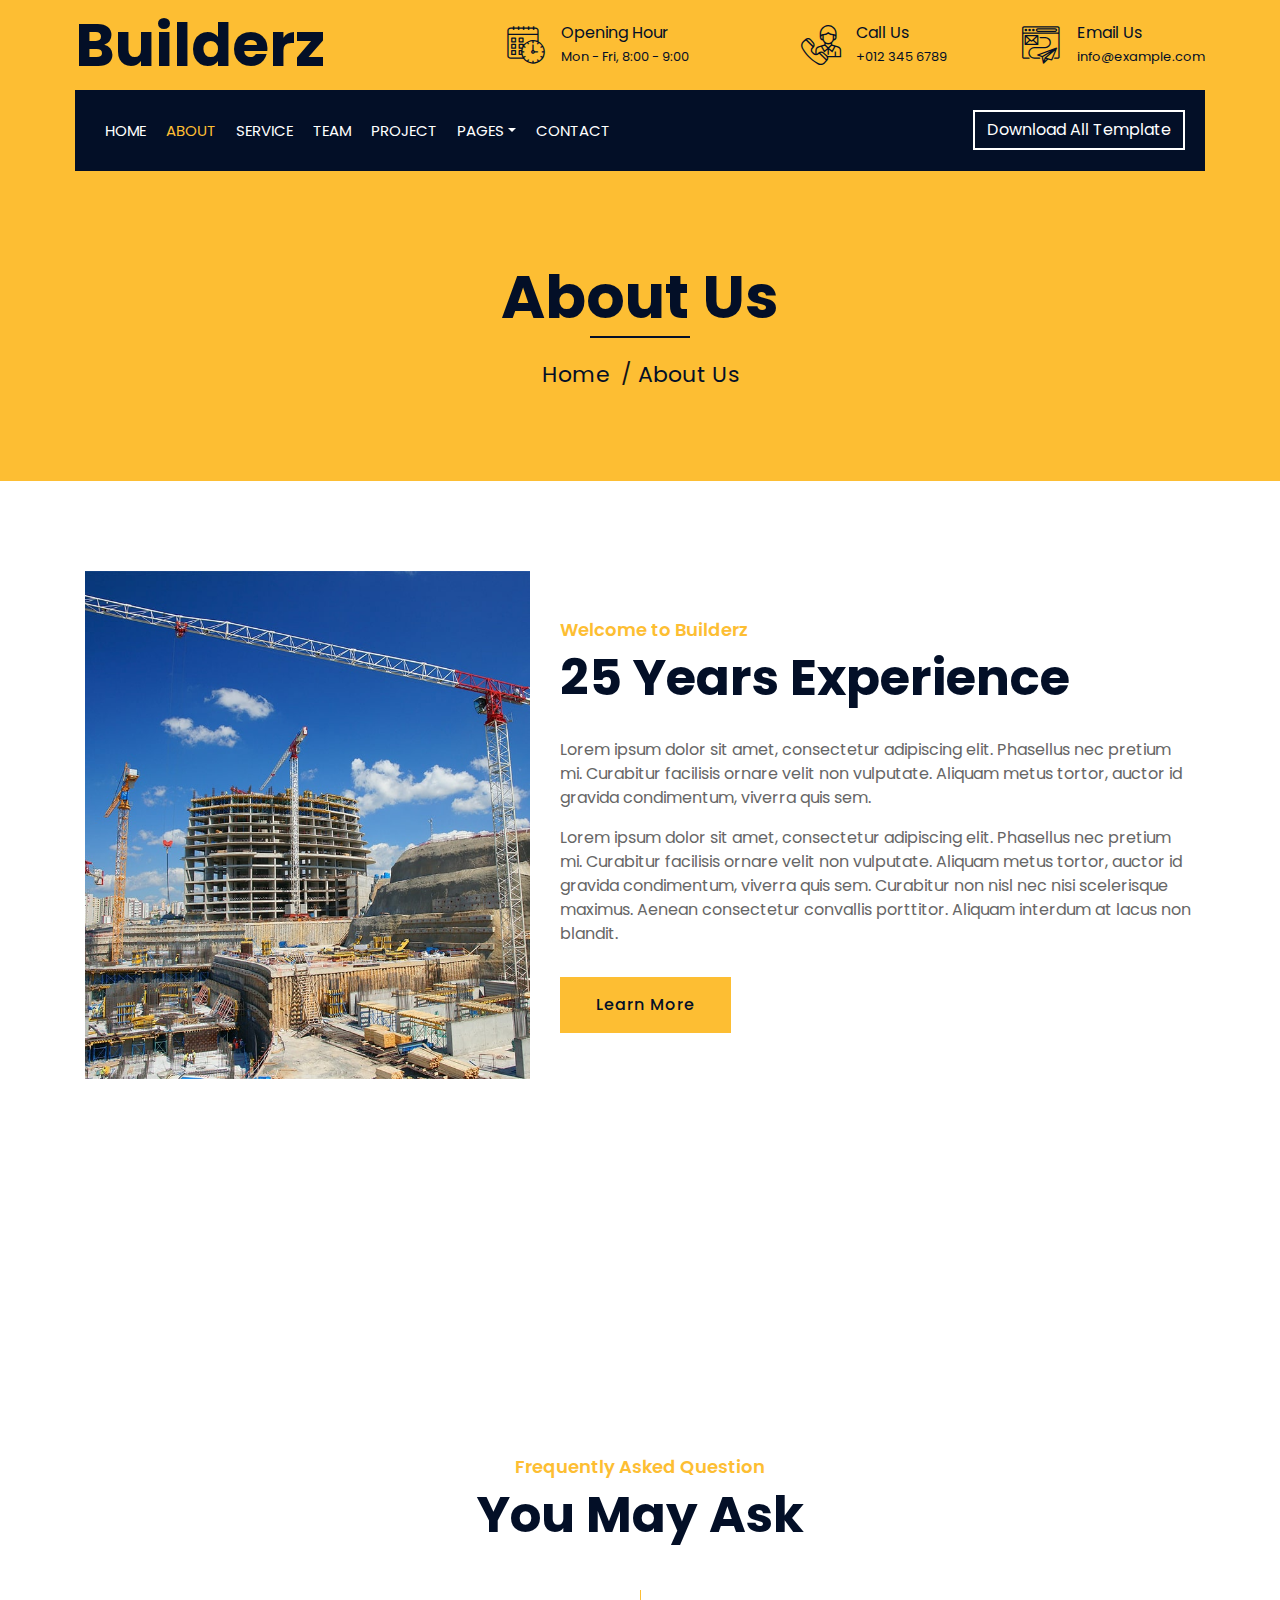
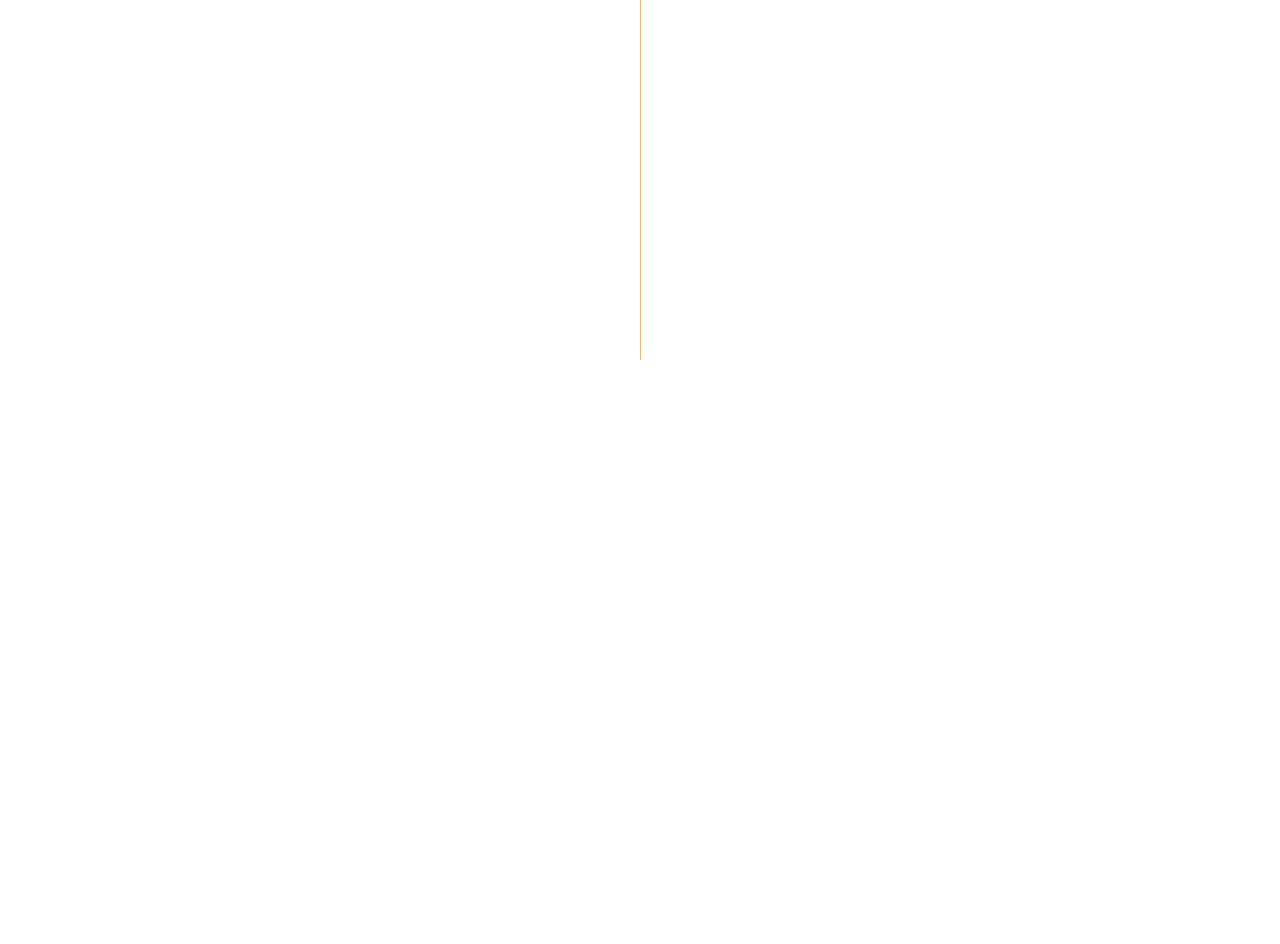
==== about.html @ 93104db8 "first commit" ====
<!DOCTYPE html>
<html lang="en">
    <head>
        <meta charset="utf-8">
        <title>Builderz - Construction Company Website Template</title>
        <meta content="width=device-width, initial-scale=1.0" name="viewport">
        <meta content="Construction Company Website Template" name="keywords">
        <meta content="Construction Company Website Template" name="description">

        <!-- Favicon -->
        <link href="img/favicon.ico" rel="icon">

        <!-- Google Font -->
        <link href="https://fonts.googleapis.com/css2?family=Poppins:wght@100;200;300;400;500;600;700;800;900&display=swap" rel="stylesheet">

        <!-- CSS Libraries -->
        <link href="https://stackpath.bootstrapcdn.com/bootstrap/4.4.1/css/bootstrap.min.css" rel="stylesheet">
        <link href="https://cdnjs.cloudflare.com/ajax/libs/font-awesome/5.10.0/css/all.min.css" rel="stylesheet">
        <link href="lib/flaticon/font/flaticon.css" rel="stylesheet"> 
        <link href="lib/animate/animate.min.css" rel="stylesheet">
        <link href="lib/owlcarousel/assets/owl.carousel.min.css" rel="stylesheet">
        <link href="lib/lightbox/css/lightbox.min.css" rel="stylesheet">
        <link href="lib/slick/slick.css" rel="stylesheet">
        <link href="lib/slick/slick-theme.css" rel="stylesheet">

        <!-- Template Stylesheet -->
        <link href="css/style.css" rel="stylesheet">
    </head>

    <body>
        <div class="wrapper">
            <!-- Top Bar Start -->
            <div class="top-bar">
                <div class="container-fluid">
                    <div class="row align-items-center">
                        <div class="col-lg-4 col-md-12">
                            <div class="logo">
                                <a href="index.html">
                                    <h1>Builderz</h1>
                                    <!-- <img src="img/logo.jpg" alt="Logo"> -->
                                </a>
                            </div>
                        </div>
                        <div class="col-lg-8 col-md-7 d-none d-lg-block">
                            <div class="row">
                                <div class="col-4">
                                    <div class="top-bar-item">
                                        <div class="top-bar-icon">
                                            <i class="flaticon-calendar"></i>
                                        </div>
                                        <div class="top-bar-text">
                                            <h3>Opening Hour</h3>
                                            <p>Mon - Fri, 8:00 - 9:00</p>
                                        </div>
                                    </div>
                                </div>
                                <div class="col-4">
                                    <div class="top-bar-item">
                                        <div class="top-bar-icon">
                                            <i class="flaticon-call"></i>
                                        </div>
                                        <div class="top-bar-text">
                                            <h3>Call Us</h3>
                                            <p>+012 345 6789</p>
                                        </div>
                                    </div>
                                </div>
                                <div class="col-4">
                                    <div class="top-bar-item">
                                        <div class="top-bar-icon">
                                            <i class="flaticon-send-mail"></i>
                                        </div>
                                        <div class="top-bar-text">
                                            <h3>Email Us</h3>
                                            <p>info@example.com</p>
                                        </div>
                                    </div>
                                </div>
                            </div>
                        </div>
                    </div>
                </div>
            </div>
            <!-- Top Bar End -->

            <!-- Nav Bar Start -->
            <div class="nav-bar">
                <div class="container-fluid">
                    <nav class="navbar navbar-expand-lg bg-dark navbar-dark">
                        <a href="#" class="navbar-brand">MENU</a>
                        <button type="button" class="navbar-toggler" data-toggle="collapse" data-target="#navbarCollapse">
                            <span class="navbar-toggler-icon"></span>
                        </button>

                        <div class="collapse navbar-collapse justify-content-between" id="navbarCollapse">
                            <div class="navbar-nav mr-auto">
                                <a href="index.html" class="nav-item nav-link">Home</a>
                                <a href="about.html" class="nav-item nav-link active">About</a>
                                <a href="service.html" class="nav-item nav-link">Service</a>
                                <a href="team.html" class="nav-item nav-link">Team</a>
                                <a href="portfolio.html" class="nav-item nav-link">Project</a>
                                <div class="nav-item dropdown">
                                    <a href="#" class="nav-link dropdown-toggle" data-toggle="dropdown">Pages</a>
                                    <div class="dropdown-menu">
                                        <a href="blog.html" class="dropdown-item">Blog Page</a>
                                        <a href="single.html" class="dropdown-item">Single Page</a>
                                    </div>
                                </div>
                                <a href="contact.html" class="nav-item nav-link">Contact</a>
                            </div>
                            <div class="ml-auto">
                                <a class="btn" href="https://freewebsitecode.com">Download All Template</a>
                            </div>
                        </div>
                    </nav>
                </div>
            </div>
            <!-- Nav Bar End -->
            
            
            <!-- Page Header Start -->
            <div class="page-header">
                <div class="container">
                    <div class="row">
                        <div class="col-12">
                            <h2>About Us</h2>
                        </div>
                        <div class="col-12">
                            <a href="">Home</a>
                            <a href="">About Us</a>
                        </div>
                    </div>
                </div>
            </div>
            <!-- Page Header End -->


            <!-- About Start -->
            <div class="about wow fadeInUp" data-wow-delay="0.1s">
                <div class="container">
                    <div class="row align-items-center">
                        <div class="col-lg-5 col-md-6">
                            <div class="about-img">
                                <img src="img/about.jpg" alt="Image">
                            </div>
                        </div>
                        <div class="col-lg-7 col-md-6">
                            <div class="section-header text-left">
                                <p>Welcome to Builderz</p>
                                <h2>25 Years Experience</h2>
                            </div>
                            <div class="about-text">
                                <p>
                                    Lorem ipsum dolor sit amet, consectetur adipiscing elit. Phasellus nec pretium mi. Curabitur facilisis ornare velit non vulputate. Aliquam metus tortor, auctor id gravida condimentum, viverra quis sem.
                                </p>
                                <p>
                                    Lorem ipsum dolor sit amet, consectetur adipiscing elit. Phasellus nec pretium mi. Curabitur facilisis ornare velit non vulputate. Aliquam metus tortor, auctor id gravida condimentum, viverra quis sem. Curabitur non nisl nec nisi scelerisque maximus. Aenean consectetur convallis porttitor. Aliquam interdum at lacus non blandit.
                                </p>
                                <a class="btn" href="">Learn More</a>
                            </div>
                        </div>
                    </div>
                </div>
            </div>
            <!-- About End -->
            
            
            <!-- Fact Start -->
            <div class="fact">
                <div class="container-fluid">
                    <div class="row counters">
                        <div class="col-md-6 fact-left wow slideInLeft">
                            <div class="row">
                                <div class="col-6">
                                    <div class="fact-icon">
                                        <i class="flaticon-worker"></i>
                                    </div>
                                    <div class="fact-text">
                                        <h2 data-toggle="counter-up">109</h2>
                                        <p>Expert Workers</p>
                                    </div>
                                </div>
                                <div class="col-6">
                                    <div class="fact-icon">
                                        <i class="flaticon-building"></i>
                                    </div>
                                    <div class="fact-text">
                                        <h2 data-toggle="counter-up">485</h2>
                                        <p>Happy Clients</p>
                                    </div>
                                </div>
                            </div>
                        </div>
                        <div class="col-md-6 fact-right wow slideInRight">
                            <div class="row">
                                <div class="col-6">
                                    <div class="fact-icon">
                                        <i class="flaticon-address"></i>
                                    </div>
                                    <div class="fact-text">
                                        <h2 data-toggle="counter-up">789</h2>
                                        <p>Completed Projects</p>
                                    </div>
                                </div>
                                <div class="col-6">
                                    <div class="fact-icon">
                                        <i class="flaticon-crane"></i>
                                    </div>
                                    <div class="fact-text">
                                        <h2 data-toggle="counter-up">890</h2>
                                        <p>Running Projects</p>
                                    </div>
                                </div>
                            </div>
                        </div>
                    </div>
                </div>
            </div>
            <!-- Fact End -->
            
            
            <!-- FAQs Start -->
            <div class="faqs">
                <div class="container">
                    <div class="section-header text-center">
                        <p>Frequently Asked Question</p>
                        <h2>You May Ask</h2>
                    </div>
                    <div class="row">
                        <div class="col-md-6">
                            <div id="accordion-1">
                                <div class="card wow fadeInLeft" data-wow-delay="0.1s">
                                    <div class="card-header">
                                        <a class="card-link collapsed" data-toggle="collapse" href="#collapseOne">
                                            Lorem ipsum dolor sit amet?
                                        </a>
                                    </div>
                                    <div id="collapseOne" class="collapse" data-parent="#accordion-1">
                                        <div class="card-body">
                                            Lorem ipsum dolor sit amet, consectetur adipiscing elit. Phasellus nec pretium mi. Curabitur facilisis ornare velit non.
                                        </div>
                                    </div>
                                </div>
                                <div class="card wow fadeInLeft" data-wow-delay="0.2s">
                                    <div class="card-header">
                                        <a class="card-link collapsed" data-toggle="collapse" href="#collapseTwo">
                                            Lorem ipsum dolor sit amet?
                                        </a>
                                    </div>
                                    <div id="collapseTwo" class="collapse" data-parent="#accordion-1">
                                        <div class="card-body">
                                            Lorem ipsum dolor sit amet, consectetur adipiscing elit. Phasellus nec pretium mi. Curabitur facilisis ornare velit non.
                                        </div>
                                    </div>
                                </div>
                                <div class="card wow fadeInLeft" data-wow-delay="0.3s">
                                    <div class="card-header">
                                        <a class="card-link collapsed" data-toggle="collapse" href="#collapseThree">
                                            Lorem ipsum dolor sit amet?
                                        </a>
                                    </div>
                                    <div id="collapseThree" class="collapse" data-parent="#accordion-1">
                                        <div class="card-body">
                                            Lorem ipsum dolor sit amet, consectetur adipiscing elit. Phasellus nec pretium mi. Curabitur facilisis ornare velit non.
                                        </div>
                                    </div>
                                </div>
                                <div class="card wow fadeInLeft" data-wow-delay="0.4s">
                                    <div class="card-header">
                                        <a class="card-link collapsed" data-toggle="collapse" href="#collapseFour">
                                            Lorem ipsum dolor sit amet?
                                        </a>
                                    </div>
                                    <div id="collapseFour" class="collapse" data-parent="#accordion-1">
                                        <div class="card-body">
                                            Lorem ipsum dolor sit amet, consectetur adipiscing elit. Phasellus nec pretium mi. Curabitur facilisis ornare velit non.
                                        </div>
                                    </div>
                                </div>
                                <div class="card wow fadeInLeft" data-wow-delay="0.5s">
                                    <div class="card-header">
                                        <a class="card-link collapsed" data-toggle="collapse" href="#collapseFive">
                                            Lorem ipsum dolor sit amet?
                                        </a>
                                    </div>
                                    <div id="collapseFive" class="collapse" data-parent="#accordion-1">
                                        <div class="card-body">
                                            Lorem ipsum dolor sit amet, consectetur adipiscing elit. Phasellus nec pretium mi. Curabitur facilisis ornare velit non.
                                        </div>
                                    </div>
                                </div>
                            </div>
                        </div>
                        <div class="col-md-6">
                            <div id="accordion-2">
                                <div class="card wow fadeInRight" data-wow-delay="0.1s">
                                    <div class="card-header">
                                        <a class="card-link collapsed" data-toggle="collapse" href="#collapseSix">
                                            Lorem ipsum dolor sit amet?
                                        </a>
                                    </div>
                                    <div id="collapseSix" class="collapse" data-parent="#accordion-2">
                                        <div class="card-body">
                                            Lorem ipsum dolor sit amet, consectetur adipiscing elit. Phasellus nec pretium mi. Curabitur facilisis ornare velit non.
                                        </div>
                                    </div>
                                </div>
                                <div class="card wow fadeInRight" data-wow-delay="0.2s">
                                    <div class="card-header">
                                        <a class="card-link collapsed" data-toggle="collapse" href="#collapseSeven">
                                            Lorem ipsum dolor sit amet?
                                        </a>
                                    </div>
                                    <div id="collapseSeven" class="collapse" data-parent="#accordion-2">
                                        <div class="card-body">
                                            Lorem ipsum dolor sit amet, consectetur adipiscing elit. Phasellus nec pretium mi. Curabitur facilisis ornare velit non.
                                        </div>
                                    </div>
                                </div>
                                <div class="card wow fadeInRight" data-wow-delay="0.3s">
                                    <div class="card-header">
                                        <a class="card-link collapsed" data-toggle="collapse" href="#collapseEight">
                                            Lorem ipsum dolor sit amet?
                                        </a>
                                    </div>
                                    <div id="collapseEight" class="collapse" data-parent="#accordion-2">
                                        <div class="card-body">
                                            Lorem ipsum dolor sit amet, consectetur adipiscing elit. Phasellus nec pretium mi. Curabitur facilisis ornare velit non.
                                        </div>
                                    </div>
                                </div>
                                <div class="card wow fadeInRight" data-wow-delay="0.4s">
                                    <div class="card-header">
                                        <a class="card-link collapsed" data-toggle="collapse" href="#collapseNine">
                                            Lorem ipsum dolor sit amet?
                                        </a>
                                    </div>
                                    <div id="collapseNine" class="collapse" data-parent="#accordion-2">
                                        <div class="card-body">
                                            Lorem ipsum dolor sit amet, consectetur adipiscing elit. Phasellus nec pretium mi. Curabitur facilisis ornare velit non.
                                        </div>
                                    </div>
                                </div>
                                <div class="card wow fadeInRight" data-wow-delay="0.5s">
                                    <div class="card-header">
                                        <a class="card-link collapsed" data-toggle="collapse" href="#collapseTen">
                                            Lorem ipsum dolor sit amet?
                                        </a>
                                    </div>
                                    <div id="collapseTen" class="collapse" data-parent="#accordion-2">
                                        <div class="card-body">
                                            Lorem ipsum dolor sit amet, consectetur adipiscing elit. Phasellus nec pretium mi. Curabitur facilisis ornare velit non.
                                        </div>
                                    </div>
                                </div>
                            </div>
                        </div>
                    </div>
                </div>
            </div>
            <!-- FAQs End -->


            <!-- Footer Start -->
            <div class="footer wow fadeIn" data-wow-delay="0.3s">
                <div class="container">
                    <div class="row">
                        <div class="col-md-6 col-lg-3">
                            <div class="footer-contact">
                                <h2>Office Contact</h2>
                                <p><i class="fa fa-map-marker-alt"></i>Your Location, City, Country</p>
                                <p><i class="fa fa-phone-alt"></i>+012 345 67890</p>
                                <p><i class="fa fa-envelope"></i>info@example.com</p>
                                <div class="footer-social">
                                    <a href="https://freewebsitecode.com/"><i class="fab fa-twitter"></i></a>
                                    <a href="https://facebook.com/freewebsitecode"><i class="fab fa-facebook-f"></i></a>
                                    <a href="https://freewebsitecode.com/"><i class="fab fa-linkedin-in"></i></a>
                                    <a href="https://freewebsitecode.com/"><i class="fab fa-instagram"></i></a>
                                    <a href="https://www.youtube.com/channel/UC9HlQRmKgG3jeVD_fBxj1Pw/videos"><i class="fab fa-youtube"></i></a>
                                </div>
                            </div>
                        </div>
                        <div class="col-md-6 col-lg-3">
                            <div class="footer-link">
                                <h2>Services Areas</h2>
                                <a href="">Building Construction</a>
                                <a href="">House Renovation</a>
                                <a href="">Architecture Design</a>
                                <a href="">Interior Design</a>
                                <a href="">Painting</a>
                            </div>
                        </div>
                        <div class="col-md-6 col-lg-3">
                            <div class="footer-link">
                                <h2>Useful Pages</h2>
                                <a href="">About Us</a>
                                <a href="">Contact Us</a>
                                <a href="">Our Team</a>
                                <a href="">Projects</a>
                                <a href="">Testimonial</a>
                            </div>
                        </div>
                        <div class="col-md-6 col-lg-3">
                            <div class="newsletter">
                                <h2>Newsletter</h2>
                                <p>
                                    Lorem ipsum dolor sit amet elit. Phasellus nec pretium mi. Curabitur facilisis ornare velit non vulpu
                                </p>
                                <div class="form">
                                    <input class="form-control" placeholder="Email here">
                                    <button class="btn">Submit</button>
                                </div>
                            </div>
                        </div>
                    </div>
                </div>
                <div class="container footer-menu">
                    <div class="f-menu">
                        <a href="">Terms of use</a>
                        <a href="">Privacy policy</a>
                        <a href="">Cookies</a>
                        <a href="">Help</a>
                        <a href="">FQAs</a>
                    </div>
                </div>
                <div class="container copyright">
                    <div class="row">
                        <div class="col-md-6">
                            <p>&copy; <a href="https://freewebsitecode.com">Your Site Name</a>, All Right Reserved.</p>
                        </div>
						
						
                        <div class="col-md-6">
                            <p>Designed By <a href="https://freewebsitecode.com">Free Website Code</a></p>
                        </div>
                    </div>
                </div>
            </div>
            <!-- Footer End -->

            <a href="#" class="back-to-top"><i class="fa fa-chevron-up"></i></a>
        </div>

        <!-- JavaScript Libraries -->
        <script src="https://code.jquery.com/jquery-3.4.1.min.js"></script>
        <script src="https://stackpath.bootstrapcdn.com/bootstrap/4.4.1/js/bootstrap.bundle.min.js"></script>
        <script src="lib/easing/easing.min.js"></script>
        <script src="lib/wow/wow.min.js"></script>
        <script src="lib/owlcarousel/owl.carousel.min.js"></script>
        <script src="lib/isotope/isotope.pkgd.min.js"></script>
        <script src="lib/lightbox/js/lightbox.min.js"></script>
        <script src="lib/waypoints/waypoints.min.js"></script>
        <script src="lib/counterup/counterup.min.js"></script>
        <script src="lib/slick/slick.min.js"></script>

        <!-- Template Javascript -->
        <script src="js/main.js"></script>
    </body>
</html>
---- lib/flaticon/font/flaticon.css ----
/*
  	Flaticon icon font: Flaticon
  	Creation date: 23/08/2020 07:24
  	*/

@font-face {
  font-family: "Flaticon";
  src: url("./Flaticon.eot");
  src: url("./Flaticon.eot?#iefix") format("embedded-opentype"),
       url("./Flaticon.woff2") format("woff2"),
       url("./Flaticon.woff") format("woff"),
       url("./Flaticon.ttf") format("truetype"),
       url("./Flaticon.svg#Flaticon") format("svg");
  font-weight: normal;
  font-style: normal;
}

@media screen and (-webkit-min-device-pixel-ratio:0) {
  @font-face {
    font-family: "Flaticon";
    src: url("./Flaticon.svg#Flaticon") format("svg");
  }
}

[class^="flaticon-"]:before, [class*=" flaticon-"]:before,
[class^="flaticon-"]:after, [class*=" flaticon-"]:after {   
  font-family: Flaticon;
        font-size: 20px;
font-style: normal;
margin-left: 20px;
}

.flaticon-concrete:before { content: "\f100"; }
.flaticon-worker:before { content: "\f101"; }
.flaticon-measure:before { content: "\f102"; }
.flaticon-building:before { content: "\f103"; }
.flaticon-brush:before { content: "\f104"; }
.flaticon-crane:before { content: "\f105"; }
.flaticon-call:before { content: "\f106"; }
.flaticon-calendar:before { content: "\f107"; }
.flaticon-send-mail:before { content: "\f108"; }
.flaticon-address:before { content: "\f109"; }
---- css/style.css ----
/*******************************/
/********* General CSS *********/
/*******************************/
body {
    color: #666666;
    background: #dddddd;
    font-family: 'Poppins', sans-serif;
    font-weight: 400;
}

h1,
h2, 
h3, 
h4,
h5, 
h6 {
    color: #030f27;
}
.logo h1 {
    font-size: small;
}
a {
    color: #666666;
    transition: .3s;
}

a:hover,
a:active,
a:focus {
    color: #fdbe33;
    outline: none;
    text-decoration: none;
}

.btn:focus {
    box-shadow: none;
}

.wrapper {
    position: relative;
    width: 100%;
    max-width: 1366px;
    margin: 0 auto;
    background: #ffffff;
}

.back-to-top {
    position: fixed;
    display: none;
    background: #fdbe33;
    color: #121518;
    width: 44px;
    height: 44px;
    text-align: center;
    line-height: 1;
    font-size: 22px;
    right: 15px;
    bottom: 15px;
    transition: background 0.5s;
    z-index: 9;
}

.back-to-top:hover {
    color: #fdbe33;
    background: #121518;
}

.back-to-top i {
    padding-top: 10px;
}

.btn {
    transition: .3s;
}


/**********************************/
/********** Top Bar CSS ***********/
/**********************************/
.top-bar {
    position: relative;
    height: 90px;
    background: #fdbe33;
}

.top-bar .logo {
    padding: 15px 0;
    text-align: left;
    overflow: hidden;
}

.top-bar .logo h1 {
    margin: 0;
    color: #030f27;
    font-size: 60px;
    line-height: 60px;
    font-weight: 700;
}

.top-bar .logo img {
    max-width: 100%;
    max-height: 60px;
}

.top-bar .top-bar-item {
    display: flex;
    align-items: center;
    justify-content: flex-end;
}

.top-bar .top-bar-icon {
    width: 40px;
    display: flex;
    align-items: center;
    justify-content: center;
}

.top-bar .top-bar-icon [class^="flaticon-"]::before {
    margin: 0;
    color: #030f27;
    font-size: 40px;
}

.top-bar .top-bar-text {
    padding-left: 15px;
}

.top-bar .top-bar-text h3 {
    margin: 0 0 5px 0;
    color: #030f27;
    font-size: 16px;
    font-weight: 400;
}

.top-bar .top-bar-text p {
    margin: 0;
    color: #030f27;
    font-size: 13px;
    font-weight: 400;
}

@media (min-width: 992px) {
    .top-bar {
        padding: 0 60px;
    }
}

@media (max-width: 991.98px) {
    .top-bar .logo {
        text-align: center;
    }
}


/**********************************/
/*********** Nav Bar CSS **********/
/**********************************/
.nav-bar {
    position: relative;
    background: #fdbe33;
    transition: .3s;
}

.nav-bar .container-fluid {
    padding: 0;
}

.nav-bar.nav-sticky {
    position: fixed;
    top: 0;
    width: 100%;
    max-width: 1366px;
    box-shadow: 0 2px 5px rgba(0, 0, 0, .3);
    z-index: 999;
}

.nav-bar .navbar {
    height: 100%;
    background: #030f27 !important;
}

.navbar-dark .navbar-nav .nav-link,
.navbar-dark .navbar-nav .nav-link:focus,
.navbar-dark .navbar-nav .nav-link:hover,
.navbar-dark .navbar-nav .nav-link.active {
    padding: 10px 10px 8px 10px;
    color: #ffffff;
}

.navbar-dark .navbar-nav .nav-link:hover,
.navbar-dark .navbar-nav .nav-link.active {
    color: #fdbe33;
    transition: none;
}

.nav-bar .dropdown-menu {
    margin-top: 0;
    border: 0;
    border-radius: 0;
    background: #f8f9fa;
}

.nav-bar .btn {
    color: #ffffff;
    border: 2px solid #ffffff;
    border-radius: 0;
}

.nav-bar .btn:hover {
    color: #030f27;
    background: #fdbe33;
    border-color: #fdbe33;
}

@media (min-width: 992px) {
    .nav-bar {
        padding: 0 75px;
    }
    
    .nav-bar.nav-sticky {
        padding: 0;
    }
    
    .nav-bar .navbar {
        padding: 20px;
    }
    
    .nav-bar .navbar-brand {
        display: none;
    }
    
    .nav-bar a.nav-link {
        padding: 8px 15px;
        font-size: 15px;
        text-transform: uppercase;
    }
}

@media (max-width: 991.98px) {
    .nav-bar .navbar {
        padding: 15px;
    }
    
    .nav-bar a.nav-link {
        padding: 5px;
    }
    
    .nav-bar .dropdown-menu {
        box-shadow: none;
    }
    
    .nav-bar .btn {
        display: none;
    }
}


/*******************************/
/******** Carousel CSS *********/
/*******************************/
.carousel {
    position: relative;
    width: 100%;
    height: calc(100vh - 170px);
    min-height: 400px;
    margin: 0 auto;
    text-align: center;
    overflow: hidden;
}

.carousel .carousel-inner,
.carousel .carousel-item {
    position: relative;
    width: 100%;
    height: 100%;
}

.carousel .carousel-item img {
    width: 100%;
    height: 100%;
    object-fit: cover;
}

.carousel .carousel-item::after {
    position: absolute;
    content: "";
    width: 100%;
    height: 100%;
    top: 0;
    left: 0;
    background: rgba(0, 0, 0, .3);
    z-index: 1;
}

.carousel .carousel-caption {
    position: absolute;
    top: 0;
    bottom: 0;
    display: flex;
    align-items: center;
    justify-content: center;
    flex-direction: column;
    height: calc(100vh - 170px);
    min-height: 400px;
}

.carousel .carousel-caption p {
    color: #ffffff;
    font-size: 30px;
    margin-bottom: 15px;
    letter-spacing: 1px;
}

.carousel .carousel-caption h1 {
    color: #ffffff;
    font-size: 60px;
    font-weight: 700;
    margin-bottom: 35px;
}

.carousel .carousel-caption .btn {
    padding: 15px 35px;
    font-size: 18px;
    font-weight: 500;
    letter-spacing: 1px;
    text-transform: uppercase;
    color: #ffffff;
    background: transparent;
    border: 2px solid #ffffff;
    border-radius: 0;
    transition: .3s;
}

.carousel .carousel-caption .btn:hover {
    color: #030f27;
    background: #fdbe33;
    border-color: #fdbe33;
}

@media (max-width: 767.98px) {
    .carousel .carousel-caption h1 {
        font-size: 40px;
        font-weight: 700;
    }
    
    .carousel .carousel-caption p {
        font-size: 20px;
    }
    
    .carousel .carousel-caption .btn {
        padding: 12px 30px;
        font-size: 18px;
        font-weight: 500;
        letter-spacing: 0;
    }
}

@media (max-width: 575.98px) {
    .carousel .carousel-caption h1 {
        font-size: 30px;
        font-weight: 500;
    }
    
    .carousel .carousel-caption p {
        font-size: 16px;
    }
    
    .carousel .carousel-caption .btn {
        padding: 10px 25px;
        font-size: 16px;
        font-weight: 400;
        letter-spacing: 0;
    }
}

.carousel .animated {
    -webkit-animation-duration: 1.5s;
    animation-duration: 1.5s;
}


/*******************************/
/******* Page Header CSS *******/
/*******************************/
.page-header {
    position: relative;
    margin-bottom: 45px;
    padding: 90px 0;
    text-align: center;
    background: #fdbe33;
}

.page-header h2 {
    position: relative;
    color: #030f27;
    font-size: 60px;
    font-weight: 700;
    margin-bottom: 20px;
    padding-bottom: 5px;
}

.page-header h2::after {
    position: absolute;
    content: "";
    width: 100px;
    height: 2px;
    left: calc(50% - 50px);
    bottom: 0;
    background: #030f27;
}

.page-header a {
    position: relative;
    padding: 0 12px;
    font-size: 22px;
    color: #030f27;
}

.page-header a:hover {
    color: #ffffff;
}

.page-header a::after {
    position: absolute;
    content: "/";
    width: 8px;
    height: 8px;
    top: -2px;
    right: -7px;
    text-align: center;
    color: #121518;
}

.page-header a:last-child::after {
    display: none;
}

@media (max-width: 991.98px) {
    .page-header {
        padding: 60px 0;
    }
    
    .page-header h2 {
        font-size: 45px;
    }
    
    .page-header a {
        font-size: 20px;
    }
}

@media (max-width: 767.98px) {
    .page-header {
        padding: 45px 0;
    }
    
    .page-header h2 {
        font-size: 35px;
    }
    
    .page-header a {
        font-size: 18px;
    }
}


/*******************************/
/******* Section Header ********/
/*******************************/
.section-header {
    position: relative;
    width: 100%;
    margin-bottom: 45px;
}

.section-header p {
    color: #fdbe33;
    font-size: 18px;
    font-weight: 600;
    margin-bottom: 5px;
}

.section-header h2 {
    margin: 0;
    position: relative;
    font-size: 50px;
    font-weight: 700;
}

@media (max-width: 767.98px) {
    .section-header h2 {
        font-size: 30px;
    }
}


/*******************************/
/********* Feature CSS *********/
/*******************************/
.feature {
    position: relative;
    margin-bottom: 45px;
}

.feature .col-md-12 {
    background: #030f27;
}
    
.feature .col-md-12:nth-child(2n) {
    color: #030f27;
    background: #fdbe33;
}

.feature .feature-item {
    min-height: 250px;
    padding: 30px;
    display: flex;
    align-items: center;
    justify-content: flex-start;
}

.feature .feature-icon {
    position: relative;
    width: 60px;
    display: flex;
    align-items: center;
    justify-content: center;
}

.feature .feature-icon::before {
    position: absolute;
    content: "";
    width: 80px;
    height: 80px;
    top: -20px;
    left: -10px;
    border: 2px dotted #ffffff;
    border-radius: 60px;
    z-index: 1;
}

.feature .feature-icon::after {
    position: absolute;
    content: "";
    width: 79px;
    height: 79px;
    top: -18px;
    left: -9px;
    background: #030f27;
    border-radius: 60px;
    z-index: 2;
}

.feature .col-md-12:nth-child(2n) .feature-icon::after {
    background: #fdbe33;
}

.feature .feature-icon [class^="flaticon-"]::before {
    position: relative;
    margin: 0;
    color: #fdbe33;
    font-size: 60px;
    line-height: 60px;
    z-index: 3;
}

.feature .feature-text {
    padding-left: 30px;
}

.feature .feature-text h3 {
    margin: 0 0 10px 0;
    color: #fdbe33;
    font-size: 25px;
    font-weight: 600;
}

.feature .feature-text p {
    margin: 0;
    color: #fdbe33;
    font-size: 18px;
    font-weight: 400;
}

.feature .col-md-12:nth-child(2n) [class^="flaticon-"]::before,
.feature .col-md-12:nth-child(2n) h3,
.feature .col-md-12:nth-child(2n) p {
    color: #030f27;
}


/*******************************/
/********** About CSS **********/
/*******************************/
.about {
    position: relative;
    width: 100%;
    padding: 45px 0;
}

.about .section-header {
    margin-bottom: 30px;
}

.about .about-img {
    position: relative;
    height: 100%;
}

.about .about-img img {
    width: 100%;
    height: 100%;
    object-fit: cover;
}

.about .about-text p {
    font-size: 16px;
}

.about .about-text a.btn {
    position: relative;
    margin-top: 15px;
    padding: 15px 35px;
    font-size: 16px;
    font-weight: 500;
    letter-spacing: 1px;
    color: #030f27;
    border-radius: 0;
    background: #fdbe33;
    transition: .3s;
}

.about .about-text a.btn:hover {
    color: #fdbe33;
    background: #030f27;
}

@media (max-width: 767.98px) {
    .about .about-img {
        margin-bottom: 30px;
        height: auto;
    }
}


/*******************************/
/********** Fact CSS ***********/
/*******************************/
.fact {
    position: relative;
    width: 100%;
    padding: 45px 0;
}

.fact .col-6 {
    display: flex;
    align-items: flex-start;
}

.fact .fact-icon {
    position: relative;
    margin: 7px 15px 0 15px;
    width: 60px;
    display: flex;
    align-items: center;
    justify-content: center;
}

.fact .fact-icon [class^="flaticon-"]::before {
    margin: 0;
    font-size: 60px;
    line-height: 60px;
    background-image: linear-gradient(#ffffff, #fdbe33);
    -webkit-background-clip: text;
    -webkit-text-fill-color: transparent;
}

.fact .fact-right .fact-icon [class^="flaticon-"]::before {
    background-image: linear-gradient(#ffffff, #030f27);
}

.fact .fact-left,
.fact .fact-right {
    padding-top: 60px;
    padding-bottom: 60px;
}

.fact .fact-text h2 {
    font-size: 35px;
    font-weight: 700;
}

.fact .fact-text p {
    margin: 0;
    font-size: 16px;
    font-weight: 600;
    text-transform: uppercase;
}

.fact .fact-left {
    color: #fdbe33;
    background: #030f27;
}

.fact .fact-right {
    color: #030f27;
    background: #fdbe33;
}

.fact .fact-left h2 {
    color: #fdbe33;
}


/*******************************/
/********* Service CSS *********/
/*******************************/
.service {
    position: relative;
    width: 100%;
    padding: 45px 0 15px 0;
}

.service .service-item {
    position: relative;
    width: 100%;
    text-align: center;
    margin-bottom: 30px;
}

.service .service-img {
    position: relative;
    overflow: hidden;
}

.service .service-img img {
    width: 100%;
}

.service .service-overlay {
    position: absolute;
    width: 100%;
    height: 100%;
    top: 0;
    left: 0;
    padding: 30px;
    display: flex;
    align-items: center;
    justify-content: center;
    background: rgba(3, 15, 39, .7);
    transition: .5s;
    opacity: 0;
}

.service .service-item:hover .service-overlay {
    opacity: 1;
}

.service .service-overlay p {
    margin: 0;
    color: #ffffff;
}

.service .service-text {
    display: flex;
    align-items: center;
    height: 60px;
    background: #030f27;
    overflow: hidden;
    white-space: nowrap;
    text-overflow: ellipsis;
}

.service .service-text h3 {
    margin: 0;
    padding: 0 15px 0 25px;
    width: calc(100% - 60px);
    font-size: 20px;
    font-weight: 700;
    color: #fdbe33;
    text-align: left;
    overflow: hidden;
    white-space: nowrap;
    text-overflow: ellipsis;
}

.service .service-item a.btn {
    width: 60px;
    height: 60px;
    padding: 3px 0 0 3px;
    display: flex;
    align-items: center;
    justify-content: center;
    font-size: 60px;
    line-height: 60px;
    font-weight: 100;
    color: #030f27;
    background: #fdbe33;
    border-radius: 0;
    transition: .3s;
}

.service .service-item:hover a.btn {
    color: #ffffff;
}


/*******************************/
/********** Video CSS **********/
/*******************************/
.video {
    position: relative;
    margin: 45px 0;
    height: 100%;
    min-height: 500px;
    background: linear-gradient(rgba(3, 15, 39, .9), rgba(3, 15, 39, .9)), url(../img/carousel-1.jpg);
    background-attachment: fixed;
    background-position: center;
    background-repeat: no-repeat;
    background-size: cover;
}

.video .btn-play {
    position: absolute;
    z-index: 1;
    top: 50%;
    left: 50%;
    transform: translateX(-50%) translateY(-50%);
    box-sizing: content-box;
    display: block;
    width: 32px;
    height: 44px;
    border-radius: 50%;
    border: none;
    outline: none;
    padding: 18px 20px 18px 28px;
}

.video .btn-play:before {
    content: "";
    position: absolute;
    z-index: 0;
    left: 50%;
    top: 50%;
    transform: translateX(-50%) translateY(-50%);
    display: block;
    width: 100px;
    height: 100px;
    background: #fdbe33;
    border-radius: 50%;
    animation: pulse-border 1500ms ease-out infinite;
}

.video .btn-play:after {
    content: "";
    position: absolute;
    z-index: 1;
    left: 50%;
    top: 50%;
    transform: translateX(-50%) translateY(-50%);
    display: block;
    width: 100px;
    height: 100px;
    background: #fdbe33;
    border-radius: 50%;
    transition: all 200ms;
}

.video .btn-play:hover:after {
    background-color: darken(#fdbe33, 10%);
}

.video .btn-play img {
    position: relative;
    z-index: 3;
    max-width: 100%;
    width: auto;
    height: auto;
}

.video .btn-play span {
    display: block;
    position: relative;
    z-index: 3;
    width: 0;
    height: 0;
    border-left: 32px solid #030f27;
    border-top: 22px solid transparent;
    border-bottom: 22px solid transparent;
}

@keyframes pulse-border {
  0% {
    transform: translateX(-50%) translateY(-50%) translateZ(0) scale(1);
    opacity: 1;
  }
  100% {
    transform: translateX(-50%) translateY(-50%) translateZ(0) scale(1.5);
    opacity: 0;
  }
}

#videoModal .modal-dialog {
    position: relative;
    max-width: 800px;
    margin: 60px auto 0 auto;
}

#videoModal .modal-body {
    position: relative;
    padding: 0px;
}

#videoModal .close {
    position: absolute;
    width: 30px;
    height: 30px;
    right: 0px;
    top: -30px;
    z-index: 999;
    font-size: 30px;
    font-weight: normal;
    color: #ffffff;
    background: #000000;
    opacity: 1;
}


/*******************************/
/*********** Team CSS **********/
/*******************************/
.team {
    position: relative;
    width: 100%;
    padding: 45px 0 15px 0;
}

.team .team-item {
    position: relative;
    margin-bottom: 30px;
    overflow: hidden;
}

.team .team-img {
    position: relative;
}

.team .team-img img {
    width: 100%;
}

.team .team-text {
    position: relative;
    padding: 25px 15px;
    text-align: center;
    background: #030f27;
    transition: .5s;
}

.team .team-text h2 {
    font-size: 20px;
    font-weight: 600;
    color: #fdbe33;
    transition: .5s;
}

.team .team-text p {
    margin: 0;
    color: #ffffff;
}

.team .team-item:hover .team-text {
    background: #fdbe33;
}

.team .team-item:hover .team-text h2 {
    color: #030f27;
    letter-spacing: 1px;
}

.team .team-social {
    position: absolute;
    width: 100px;
    top: 0;
    left: -50px;
    display: flex;
    flex-direction: column;
    font-size: 0;
}

.team .team-social a {
    position: relative;
    left: 0;
    width: 50px;
    height: 50px;
    display: flex;
    align-items: center;
    justify-content: center;
    font-size: 18px;
    color: #ffffff;
}

.team .team-item:hover .team-social a:first-child {
    background: #00acee;
    left: 50px;
    transition: .3s 0s;
}

.team .team-item:hover .team-social a:nth-child(2) {
    background: #3b5998;
    left: 50px;
    transition: .3s .1s;
}

.team .team-item:hover .team-social a:nth-child(3) {
    background: #0e76a8;
    left: 50px;
    transition: .3s .2s;
}

.team .team-item:hover .team-social a:nth-child(4) {
    background: #3f729b;
    left: 50px;
    transition: .3s .3s;
}


/*******************************/
/*********** FAQs CSS **********/
/*******************************/
.faqs {
    position: relative;
    width: 100%;
    padding: 45px 0;
}

.faqs .row {
    position: relative;
}

.faqs .row::after {
    position: absolute;
    content: "";
    width: 1px;
    height: 100%;
    top: 0;
    left: calc(50% - .5px);
    background: #fdbe33;
}

.faqs #accordion-1 {
    padding-right: 15px;
}

.faqs #accordion-2 {
    padding-left: 15px;
}

@media(max-width: 767.98px) {
    .faqs .row::after {
        display: none;
    }
    
    .faqs #accordion-1,
    .faqs #accordion-2 {
        padding: 0;
    }
    
    .faqs #accordion-2 {
        padding-top: 15px;
    }
}

.faqs .card {
    margin-bottom: 15px;
    border: none;
    border-radius: 0;
}

.faqs .card:last-child {
    margin-bottom: 0;
}

.faqs .card-header {
    padding: 0;
    border: none;
    background: #ffffff;
}

.faqs .card-header a {
    display: block;
    padding: 10px 25px;
    width: 100%;
    color: #121518;
    font-size: 16px;
    line-height: 40px;
    border: 1px solid rgba(0, 0, 0, .1);
    transition: .5s;
}

.faqs .card-header [data-toggle="collapse"][aria-expanded="true"] {
    background: #fdbe33;
}

.faqs .card-header [data-toggle="collapse"]:after {
    font-family: 'font Awesome 5 Free';
    content: "\f067";
    float: right;
    color: #fdbe33;
    font-size: 12px;
    font-weight: 900;
    transition: .5s;
}

.faqs .card-header [data-toggle="collapse"][aria-expanded="true"]:after {
    font-family: 'font Awesome 5 Free';
    content: "\f068";
    float: right;
    color: #030f27;
    font-size: 12px;
    font-weight: 900;
    transition: .5s;
}

.faqs .card-body {
    padding: 20px 25px;
    font-size: 16px;
    background: #ffffff;
    border: 1px solid rgba(0, 0, 0, .1);
    border-top: none;
}


/*******************************/
/******* Testimonial CSS *******/
/*******************************/
.testimonial {
    position: relative;
    margin: 45px 0;
    padding: 90px 0;
    text-align: center;
    background: linear-gradient(rgba(3, 15, 39, .9), rgba(3, 15, 39, .9)), url(../img/carousel-1.jpg);
    background-attachment: fixed;
    background-position: center;
    background-repeat: no-repeat;
    background-size: cover;
}

.testimonial .container {
    max-width: 760px;
}

.about-page .testimonial {
    padding-bottom: 90px;
}

.testimonial .testimonial-slider-nav {
    position: relative;
    width: 300px;
    margin: 0 auto;
}

.testimonial .testimonial-slider-nav .slick-slide {
    position: relative;
    opacity: 0;
    transition: .5s;
}

.testimonial .testimonial-slider-nav .slick-active {
    opacity: 1;
    transform: scale(1.3);
}

.testimonial .testimonial-slider-nav .slick-center {
    transform: scale(1.8);
    z-index: 1;
}

.testimonial .testimonial-slider-nav .slick-slide img {
    position: relative;
    display: block;
    margin-top: 37px;
    width: 100%;
    height: auto;
    border-radius: 100px;
}

.testimonial .testimonial-slider {
    position: relative;
    margin-top: 15px;
    padding-top: 50px;
}

.testimonial .testimonial-slider::before {
    position: absolute;
    content: "";
    width: 60px;
    height: 50px;
    top: 0;
    left: calc(50% - 30px);
    background: url(../img/quote.png) top center no-repeat;
}

.testimonial .testimonial-slider h3 {
    color: #fdbe33;
    font-size: 22px;
    font-weight: 700;
}

.testimonial .testimonial-slider h4 {
    font-size: 14px;
    font-weight: 300;
    color: #ffffff;
    font-style: italic;
    margin-bottom: 10px;
}

.testimonial .testimonial-slider p {
    color: #ffffff;
    font-size: 16px;
    font-weight: 300;
    margin: 0;
}


/*******************************/
/*********** Blog CSS **********/
/*******************************/
.blog {
    position: relative;
    width: 100%;
    padding: 45px 0 15px 0;
}

.blog .blog-item {
    position: relative;
    width: 100%;
    text-align: center;
    margin-bottom: 30px;
}

.blog .blog-img {
    position: relative;
    overflow: hidden;
}

.blog .blog-img img {
    width: 100%;
}

.blog .blog-title {
    display: flex;
    align-items: center;
    height: 60px;
    background: #030f27;
    overflow: hidden;
    white-space: nowrap;
    text-overflow: ellipsis;
}

.blog .blog-title h3 {
    margin: 0;
    padding: 0 15px 0 25px;
    width: calc(100% - 60px);
    font-size: 18px;
    font-weight: 700;
    color: #fdbe33;
    text-align: left;
    overflow: hidden;
    white-space: nowrap;
    text-overflow: ellipsis;
}

.blog .blog-title a.btn {
    width: 60px;
    height: 60px;
    padding: 3px 0 0 3px;
    display: flex;
    align-items: center;
    justify-content: center;
    font-size: 60px;
    line-height: 60px;
    font-weight: 100;
    color: #030f27;
    background: #fdbe33;
    border-radius: 0;
    transition: .3s;
}

.blog .blog-item:hover a.btn {
    color: #ffffff;
}

.blog .blog-meta {
    position: relative;
    padding: 25px 0 10px 0;
    background: #f3f6ff;
}

.blog .blog-meta::after {
    position: absolute;
    content: "";
    width: 100px;
    height: 1px;
    left: calc(50% - 50px);
    bottom: 0;
    background: #fdbe33;
}

.blog .blog-meta p {
    display: inline-block;
    margin: 0;
    padding: 0 3px;
    font-size: 14px;
    font-weight: 300;
    font-style: italic;
    color: #666666;
}

.blog .blog-meta p a {
    margin-left: 5px;
    font-style: normal;
}

.blog .blog-text {
    padding: 10px 25px 25px 25px;
    background: #f3f6ff;
}

.blog .blog-text p {
    margin: 0;
    font-size: 16px;
}

.blog .pagination .page-link {
    color: #030f27;
    border-radius: 0;
    border-color: #fdbe33;
}

.blog .pagination .page-link:hover,
.blog .pagination .page-item.active .page-link {
    color: #fdbe33;
    background: #030f27;
}

.blog .pagination .disabled .page-link {
    color: #999999;
}


/*******************************/
/******* Single Post CSS *******/
/*******************************/
.single {
    position: relative;
    padding: 45px 0;
}

.single .single-content {
    position: relative;
    margin-bottom: 30px;
    overflow: hidden;
}

.single .single-content img {
    margin-bottom: 20px;
    width: 100%;
}

.single .single-tags {
    margin: -5px -5px 41px -5px;
    font-size: 0;
}

.single .single-tags a {
    margin: 5px;
    display: inline-block;
    padding: 7px 15px;
    font-size: 14px;
    font-weight: 400;
    color: #666666;
    border: 1px solid #dddddd;
}

.single .single-tags a:hover {
    color: #fdbe33;
    background: #030f27;
}

.single .single-bio {
    margin-bottom: 45px;
    padding: 30px;
    background: #f3f6ff;
    display: flex;
}

.single .single-bio-img {
    width: 100%;
    max-width: 100px;
}

.single .single-bio-img img {
    width: 100%;
}

.single .single-bio-text {
    padding-left: 30px;
}

.single .single-bio-text h3 {
    font-size: 20px;
    font-weight: 700;
}

.single .single-bio-text p {
    margin: 0;
}

.single .single-related {
    margin-bottom: 45px;
}

.single .single-related h2 {
    font-size: 30px;
    font-weight: 700;
    margin-bottom: 25px;
}

.single .related-slider {
    position: relative;
    margin: 0 -15px;
    width: calc(100% + 30px);
}

.single .related-slider .post-item {
    margin: 0 15px;
}

.single .post-item {
    display: flex;
    align-items: center;
    margin-bottom: 15px;
}

.single .post-item .post-img {
    width: 100%;
    max-width: 80px;
}

.single .post-item .post-img img {
    width: 100%;
}

.single .post-item .post-text {
    padding-left: 15px;
}

.single .post-item .post-text a {
    font-size: 16px;
    font-weight: 400;
}

.single .post-item .post-meta {
    display: flex;
    margin-top: 8px;
}

.single .post-item .post-meta p {
    display: inline-block;
    margin: 0;
    padding: 0 3px;
    font-size: 14px;
    font-weight: 300;
    font-style: italic;
}

.single .post-item .post-meta p a {
    margin-left: 5px;
    font-size: 14px;
    font-weight: 300;
    font-style: normal;
}

.single .related-slider .owl-nav {
    position: absolute;
    width: 90px;
    top: -55px;
    right: 15px;
    display: flex;
}

.single .related-slider .owl-nav .owl-prev,
.single .related-slider .owl-nav .owl-next {
    margin-left: 15px;
    width: 30px;
    height: 30px;
    display: flex;
    align-items: center;
    justify-content: center;
    color: #030f27;
    background: #fdbe33;
    font-size: 16px;
    transition: .3s;
}

.single .related-slider .owl-nav .owl-prev:hover,
.single .related-slider .owl-nav .owl-next:hover {
    color: #fdbe33;
    background: #030f27;
}

.single .single-comment {
    position: relative;
    margin-bottom: 45px;
}

.single .single-comment h2 {
    font-size: 30px;
    font-weight: 700;
    margin-bottom: 25px;
}

.single .comment-list {
    list-style: none;
    padding: 0;
}

.single .comment-child {
    list-style: none;
}

.single .comment-body {
    display: flex;
    margin-bottom: 30px;
}

.single .comment-img {
    width: 60px;
}

.single .comment-img img {
    width: 100%;
}

.single .comment-text {
    padding-left: 15px;
    width: calc(100% - 60px);
}

.single .comment-text h3 {
    font-size: 18px;
    font-weight: 600;
    margin-bottom: 3px;
}

.single .comment-text span {
    display: block;
    font-size: 14px;
    font-weight: 300;
    margin-bottom: 5px;
}

.single .comment-text .btn {
    padding: 3px 10px;
    font-size: 14px;
    color: #030f27;
    background: #dddddd;
    border-radius: 0;
}

.single .comment-text .btn:hover {
    background: #fdbe33;
}

.single .comment-form {
    position: relative;
}

.single .comment-form h2 {
    font-size: 30px;
    font-weight: 700;
    margin-bottom: 25px;
}

.single .comment-form form {
    padding: 30px;
    background: #f3f6ff;
}

.single .comment-form form .form-group:last-child {
    margin: 0;
}

.single .comment-form input,
.single .comment-form textarea {
    border-radius: 0;
}

.single .comment-form .btn {
    padding: 15px 30px;
    color: #030f27;
    background: #fdbe33;
}

.single .comment-form .btn:hover {
    color: #fdbe33;
    background: #030f27;
}


/**********************************/
/*********** Sidebar CSS **********/
/**********************************/
.sidebar {
    position: relative;
    width: 100%;
}

@media(max-width: 991.98px) {
    .sidebar {
        margin-top: 45px;
    }
}

.sidebar .sidebar-widget {
    position: relative;
    margin-bottom: 45px;
}

.sidebar .sidebar-widget .widget-title {
    position: relative;
    margin-bottom: 30px;
    padding-bottom: 5px;
    font-size: 30px;
    font-weight: 700;
}

.sidebar .sidebar-widget .widget-title::after {
    position: absolute;
    content: "";
    width: 60px;
    height: 2px;
    bottom: 0;
    left: 0;
    background: #fdbe33;
}

.sidebar .sidebar-widget .search-widget {
    position: relative;
}

.sidebar .search-widget input {
    height: 50px;
    border: 1px solid #dddddd;
    border-radius: 0;
}

.sidebar .search-widget input:focus {
    box-shadow: none;
}

.sidebar .search-widget .btn {
    position: absolute;
    top: 6px;
    right: 15px;
    height: 40px;
    padding: 0;
    font-size: 25px;
    color: #fdbe33;
    background: none;
    border-radius: 0;
    border: none;
    transition: .3s;
}

.sidebar .search-widget .btn:hover {
    color: #030f27;
}

.sidebar .sidebar-widget .recent-post {
    position: relative;
}

.sidebar .sidebar-widget .tab-post {
    position: relative;
}

.sidebar .tab-post .nav.nav-pills .nav-link {
    color: #fdbe33;
    background: #030f27;
    border-radius: 0;
}

.sidebar .tab-post .nav.nav-pills .nav-link:hover,
.sidebar .tab-post .nav.nav-pills .nav-link.active {
    color: #030f27;
    background: #fdbe33;
}

.sidebar .tab-post .tab-content {
    padding: 15px 0 0 0;
    background: transparent;
}

.sidebar .tab-post .tab-content .container {
    padding: 0;
}

.sidebar .sidebar-widget .category-widget {
    position: relative;
}

.sidebar .category-widget ul {
    margin: 0;
    padding: 0;
    list-style: none;
}

.sidebar .category-widget ul li {
    margin: 0 0 12px 22px; 
}

.sidebar .category-widget ul li:last-child {
    margin-bottom: 0; 
}

.sidebar .category-widget ul li a {
    display: inline-block;
    line-height: 23px;
}

.sidebar .category-widget ul li::before {
    position: absolute;
    content: '\f105';
    font-family: 'Font Awesome 5 Free';
    font-weight: 900;
    color: #fdbe33;
    left: 1px;
}

.sidebar .category-widget ul li span {
    display: inline-block;
    float: right;
}

.sidebar .sidebar-widget .tag-widget {
    position: relative;
    margin: -5px -5px;
}

.single .tag-widget a {
    margin: 5px;
    display: inline-block;
    padding: 7px 15px;
    font-size: 14px;
    font-weight: 400;
    color: #666666;
    border: 1px solid #dddddd;
}

.single .tag-widget a:hover {
    color: #fdbe33;
    background: #030f27;
}

.sidebar .image-widget {
    display: block;
    width: 100%;
    overflow: hidden;
}

.sidebar .image-widget img {
    max-width: 100%;
    transition: .3s;
}

.sidebar .image-widget img:hover {
    transform: scale(1.1);
}


/*******************************/
/******** Portfolio CSS ********/
/*******************************/
.portfolio {
    position: relative;
    padding: 45px 0;
}

.portfolio #portfolio-flters {
    padding: 0;
    margin: -15px 0 25px 0;
    list-style: none;
    font-size: 0;
    text-align: center;
}

.portfolio #portfolio-flters li,
.portfolio .load-more .btn {
    cursor: pointer;
    display: inline-block;
    margin: 5px;
    padding: 8px 15px;
    color: #030f27;
    font-size: 14px;
    font-weight: 500;
    text-transform: uppercase;
    border-radius: 0;
    background: #fdbe33;
    border: none;
    transition: .3s;
}

.portfolio #portfolio-flters li:hover,
.portfolio #portfolio-flters li.filter-active {
    background: #030f27;
    color: #fdbe33;
}

.portfolio .load-more {
    text-align: center;
}

.portfolio .load-more .btn {
    padding: 15px 35px;
    font-size: 16px;
    transition: .3s;
}

.portfolio .load-more .btn:hover {
    color: #fdbe33;
    background: #030f27;
}

.portfolio .portfolio-warp {
    position: relative;
    width: 100%;
    text-align: center;
    margin-bottom: 30px;
}

.portfolio .portfolio-img {
    position: relative;
    overflow: hidden;
}

.portfolio .portfolio-img img {
    width: 100%;
    transition: .3s;
}

.portfolio .portfolio-item:hover img {
    transform: scale(1.1);
}

.portfolio .portfolio-overlay {
    position: absolute;
    width: 100%;
    height: 100%;
    top: 0;
    left: 0;
    padding: 30px;
    display: flex;
    align-items: center;
    justify-content: center;
    background: rgba(3, 15, 39, .7);
    transition: .5s;
    opacity: 0;
}

.portfolio .portfolio-warp:hover .portfolio-overlay {
    opacity: 1;
}

.portfolio .portfolio-overlay p {
    margin: 0;
    color: #ffffff;
}

.portfolio .portfolio-text {
    display: flex;
    align-items: center;
    height: 60px;
    background: #030f27;
    overflow: hidden;
    white-space: nowrap;
    text-overflow: ellipsis;
}

.portfolio .portfolio-text h3 {
    margin: 0;
    padding: 0 15px 0 25px;
    width: calc(100% - 60px);
    font-size: 20px;
    font-weight: 700;
    color: #fdbe33;
    text-align: center;
    overflow: hidden;
    white-space: nowrap;
    text-overflow: ellipsis;
}

.portfolio .portfolio-warp a.btn {
    width: 60px;
    height: 60px;
    padding: 3px 0 0 3px;
    display: flex;
    align-items: center;
    justify-content: center;
    font-size: 60px;
    line-height: 60px;
    font-weight: 100;
    color: #030f27;
    background: #ffffff;
    border-radius: 0;
    transition: .3s;
}

.portfolio .portfolio-warp:hover a.btn {
    color: #ffffff;
    background: #fdbe33;
}


/*******************************/
/********* Contact CSS *********/
/*******************************/
.contact {
    position: relative;
    width: 100%;
    padding: 45px 0;
}

.contact .col-md-6 {
    padding-top: 30px;
    padding-bottom: 30px;
}

.contact .col-md-6:first-child {
    background: #030f27;
}

.contact .col-md-6:last-child {
    background: #fdbe33;
}

.contact .contact-info {
    position: relative;
    width: 100%;
    padding: 0 15px;
}

.contact .contact-item {
    position: relative;
    margin-bottom: 30px;
    padding: 30px;
    display: flex;
    align-items: flex-start;
    flex-direction: row;
    border: 1px solid rgba(256, 256, 256, .2);
}

.contact .contact-item [class^="flaticon-"]::before {
    margin: 0;
    color: #fdbe33;
    font-size: 40px;
}

.contact .contact-text {
    position: relative;
    width: auto;
    padding-left: 20px;
}

.contact .contact-text h2 {
    color: #fdbe33;
    font-size: 20px;
    font-weight: 600;
}

.contact .contact-text p {
    margin: 0;
    color: #ffffff;
    font-size: 16px;
}

.contact .contact-item:last-child {
    margin-bottom: 0;
}

.contact .contact-form {
    position: relative;
    padding: 0 15px;
}

.contact .contact-form input {
    color: #ffffff;
    height: 40px;
    border-radius: 0;
    border-width: 1px;
    border-color: rgba(256, 256, 256, .4);
    background: transparent;
}

.contact .contact-form textarea {
    color: #ffffff;
    height: 185px;
    border-radius: 0;
    border-width: 1px;
    border-color: rgba(256, 256, 256, .4);
    background: transparent;
}

.contact .contact-form input:focus,
.contact .contact-form textarea {
    box-shadow: none;
}

.contact .contact-form .form-control::placeholder {
  color: #ffffff;
  opacity: 1;
}

.contact .contact-form .form-control::-ms-input-placeholder {
  color: #ffffff;
}

.contact .contact-form .form-control::-ms-input-placeholder {
  color: #ffffff;
}

.contact .contact-form .btn {
    padding: 16px 30px;
    font-size: 16px;
    font-weight: 600;
    color: #fdbe33;
    background: #030f27;
    border: none;
    border-radius: 0;
    transition: .3s;
}

.contact .contact-form .btn:hover {
    color: #030f27;
    background: #ffffff;
}

.contact .help-block ul {
    margin: 0;
    padding: 0;
    list-style-type: none;
}


/*******************************/
/********* Footer CSS **********/
/*******************************/
.footer {
    position: relative;
    margin-top: 45px;
    padding-top: 90px;
    background: #030f27;
    color: #ffffff;
}

.footer .footer-contact,
.footer .footer-link,
.footer .newsletter {
    position: relative;
    margin-bottom: 45px;
}

.footer h2 {
    position: relative;
    margin-bottom: 20px;
    padding-bottom: 10px;
    font-size: 20px;
    font-weight: 600;
    color: #fdbe33;
}

.footer h2::after {
    position: absolute;
    content: "";
    width: 60px;
    height: 2px;
    left: 0;
    bottom: 0;
    background: #fdbe33;
}

.footer .footer-link a {
    display: block;
    margin-bottom: 10px;
    color: #ffffff;
    transition: .3s;
}

.footer .footer-link a::before {
    position: relative;
    content: "\f105";
    font-family: "Font Awesome 5 Free";
    font-weight: 900;
    margin-right: 10px;
}

.footer .footer-link a:hover {
    color: #fdbe33;
    letter-spacing: 1px;
}

.footer .footer-contact p i {
    width: 25px;
}

.footer .footer-social {
    position: relative;
    margin-top: 20px;
}

.footer .footer-social a {
    display: inline-block;
    width: 40px;
    height: 40px;
    padding: 7px 0;
    text-align: center;
    border: 1px solid rgba(256, 256, 256, .3);
    border-radius: 60px;
    transition: .3s;
}

.footer .footer-social a i {
    font-size: 15px;
    color: #ffffff;
}

.footer .footer-social a:hover {
    background: #fdbe33;
    border-color: #fdbe33;
}

.footer .footer-social a:hover i {
    color: #030f27;
}

.footer .newsletter .form {
    position: relative;
    max-width: 400px;
    margin: 0 auto;
}

.footer .newsletter input {
    height: 50px;
    border: 2px solid #121518;
    border-radius: 0;
}

.footer .newsletter .btn {
    position: absolute;
    top: 5px;
    right: 5px;
    height: 40px;
    padding: 8px 10px;
    font-size: 14px;
    font-weight: 500;
    text-transform: uppercase;
    color: #fdbe33;
    background: #121518;
    border-radius: 0;
    border: 2px solid #fdbe33;
    transition: .3s;
}

.footer .newsletter .btn:hover {
    color: #121518;
    background: #fdbe33;
}

.footer .footer-menu .f-menu {
    position: relative;
    padding: 15px 0;
    font-size: 0;
    text-align: center;
    border-top: 1px solid rgba(256, 256, 256, .1);
    border-bottom: 1px solid rgba(256, 256, 256, .1);
}

.footer .footer-menu .f-menu a {
    color: #ffffff;
    font-size: 16px;
    margin-right: 15px;
    padding-right: 15px;
    border-right: 1px solid rgba(255, 255, 255, .1);
}

.footer .footer-menu .f-menu a:hover {
    color: #fdbe33;
}

.footer .footer-menu .f-menu a:last-child {
    margin-right: 0;
    padding-right: 0;
    border-right: none;
}


.footer .copyright {
    padding: 30px 15px;
}

.footer .copyright p {
    margin: 0;
    color: #ffffff;
}

.footer .copyright .col-md-6:last-child p {
    text-align: right;
}

.footer .copyright p a {
    color: #fdbe33;
    font-weight: 500;
    letter-spacing: 1px;
}

.footer .copyright p a:hover {
    color: #ffffff;
}

@media (max-width: 768px) {
    .footer .copyright p,
    .footer .copyright .col-md-6:last-child p {
        margin: 5px 0;
        text-align: center;
    }
}
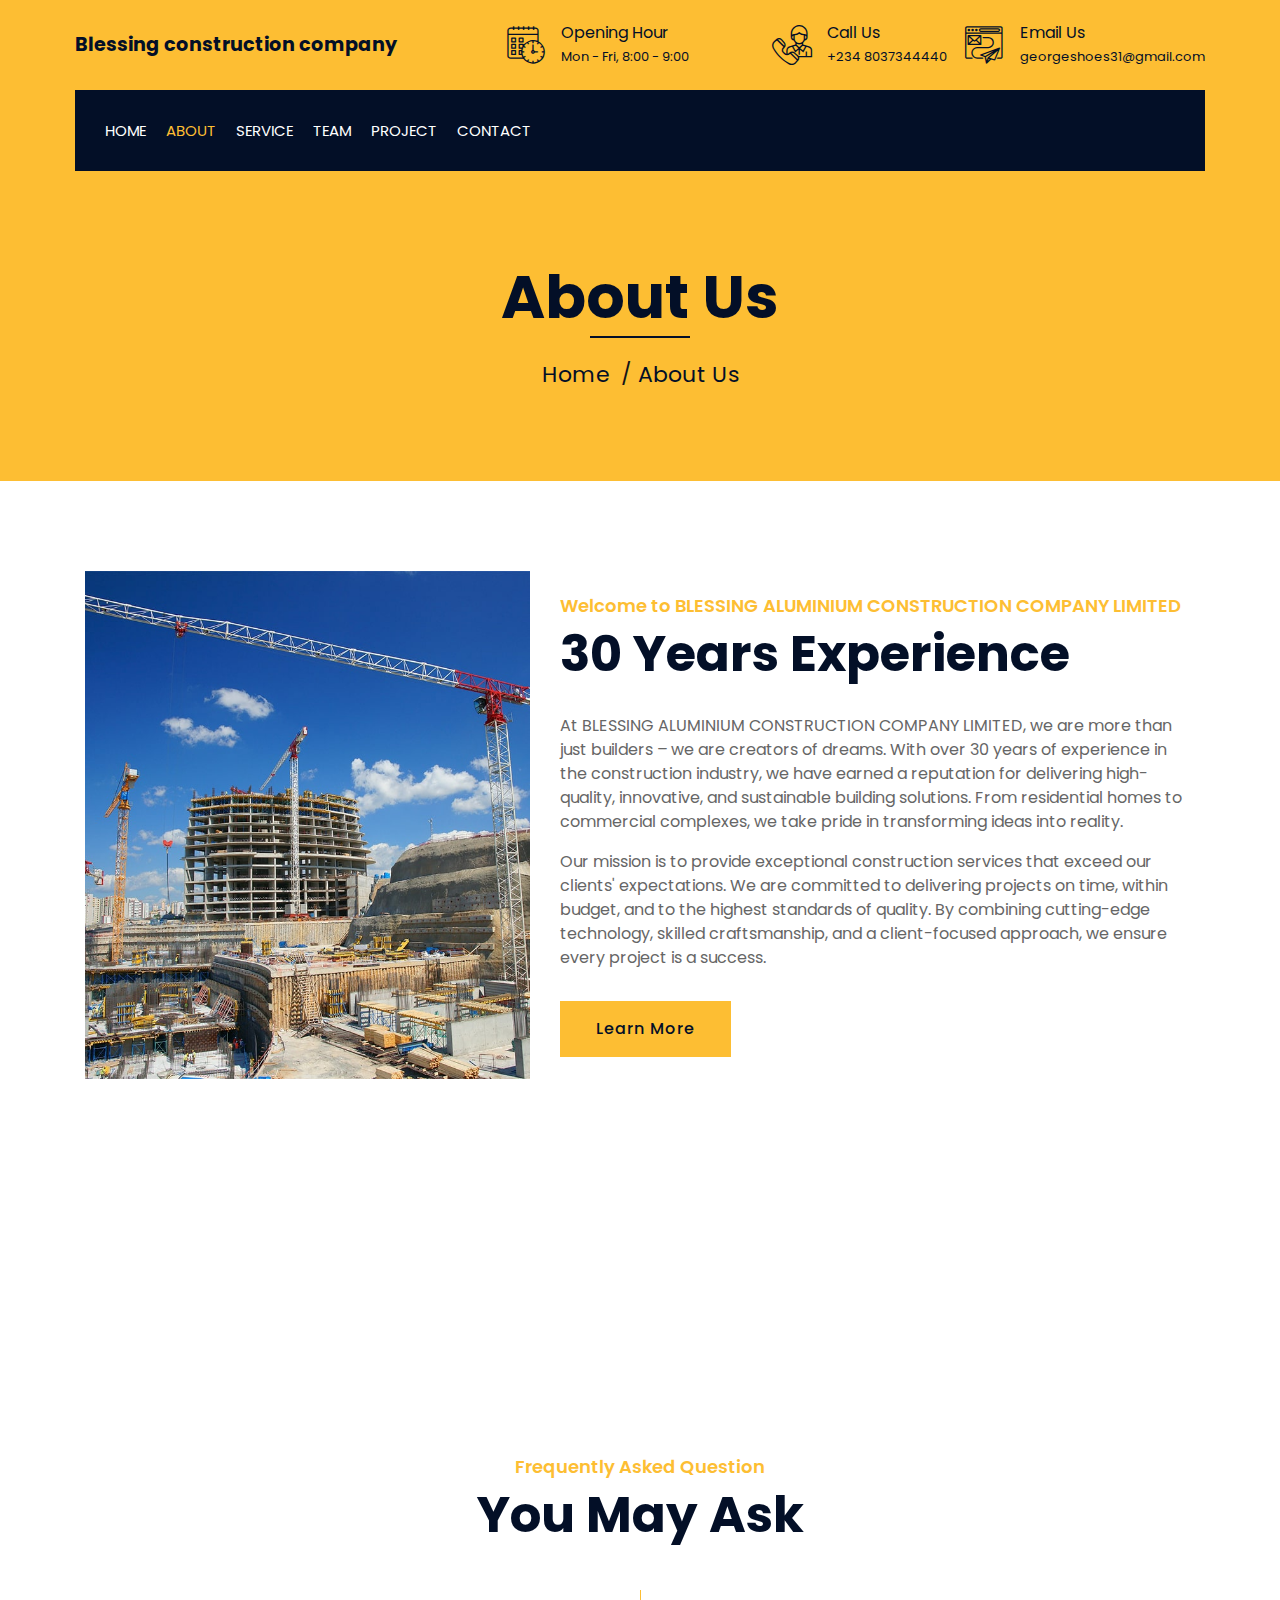
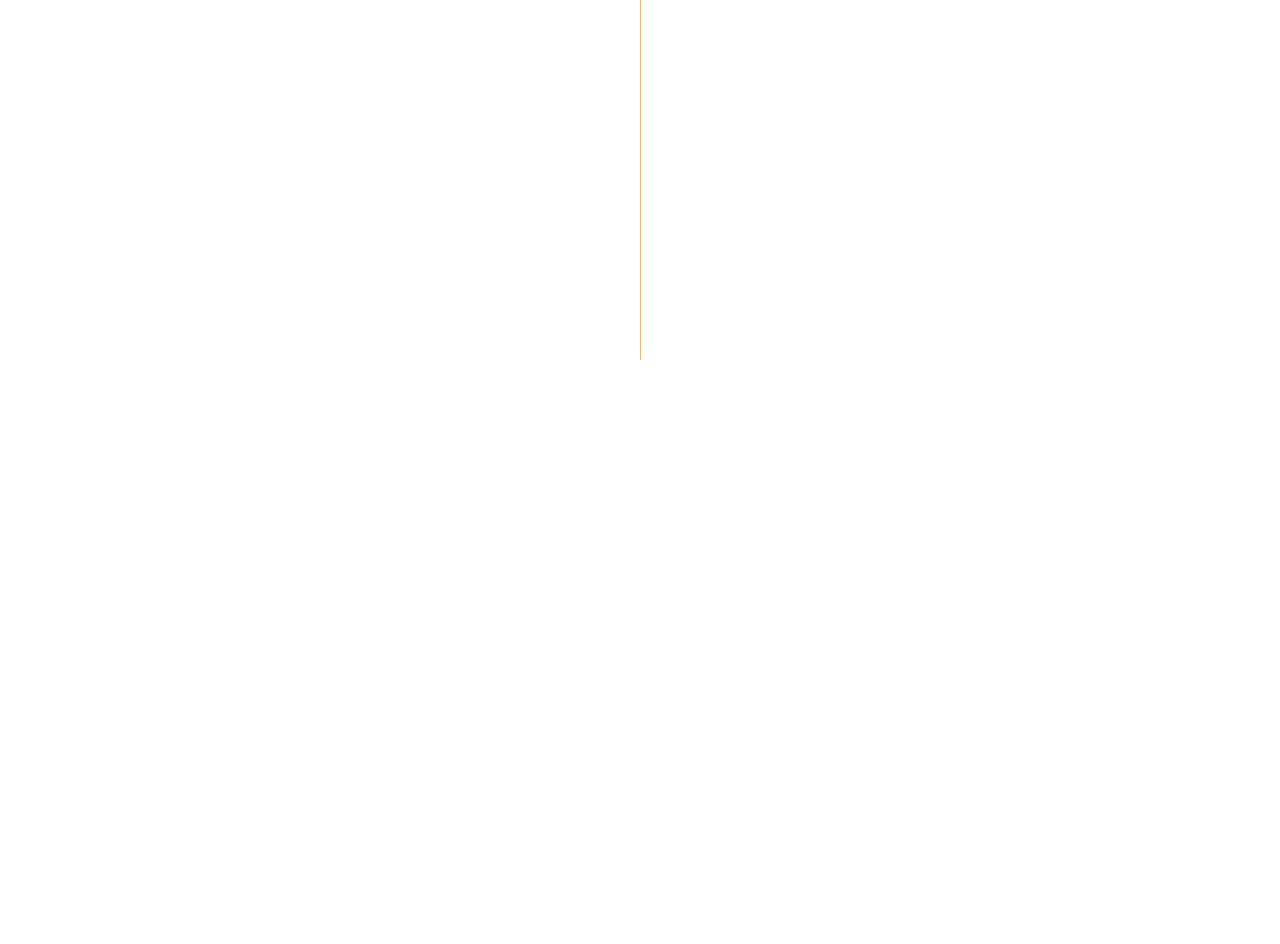
==== commit abcc0211: "third commit" ====
--- a/about.html
+++ b/about.html
@@ -2,7 +2,7 @@
 <html lang="en">
     <head>
         <meta charset="utf-8">
-        <title>Builderz - Construction Company Website Template</title>
+        <title>Blessing construction company</title>
         <meta content="width=device-width, initial-scale=1.0" name="viewport">
         <meta content="Construction Company Website Template" name="keywords">
         <meta content="Construction Company Website Template" name="description">
@@ -36,7 +36,7 @@
                         <div class="col-lg-4 col-md-12">
                             <div class="logo">
                                 <a href="index.html">
-                                    <h1>Builderz</h1>
+                                    <h1 style="font-size: larger;">Blessing construction company</h1>
                                     <!-- <img src="img/logo.jpg" alt="Logo"> -->
                                 </a>
                             </div>
@@ -61,7 +61,7 @@
                                         </div>
                                         <div class="top-bar-text">
                                             <h3>Call Us</h3>
-                                            <p>+012 345 6789</p>
+                                            <p>+234 8037344440</p>
                                         </div>
                                     </div>
                                 </div>
@@ -72,7 +72,7 @@
                                         </div>
                                         <div class="top-bar-text">
                                             <h3>Email Us</h3>
-                                            <p>info@example.com</p>
+                                            <p>georgeshoes31@gmail.com</p>
                                         </div>
                                     </div>
                                 </div>
@@ -99,17 +99,14 @@
                                 <a href="service.html" class="nav-item nav-link">Service</a>
                                 <a href="team.html" class="nav-item nav-link">Team</a>
                                 <a href="portfolio.html" class="nav-item nav-link">Project</a>
-                                <div class="nav-item dropdown">
+                                <!-- <div class="nav-item dropdown">
                                     <a href="#" class="nav-link dropdown-toggle" data-toggle="dropdown">Pages</a>
                                     <div class="dropdown-menu">
                                         <a href="blog.html" class="dropdown-item">Blog Page</a>
                                         <a href="single.html" class="dropdown-item">Single Page</a>
                                     </div>
-                                </div>
+                                </div> -->
                                 <a href="contact.html" class="nav-item nav-link">Contact</a>
-                            </div>
-                            <div class="ml-auto">
-                                <a class="btn" href="https://freewebsitecode.com">Download All Template</a>
                             </div>
                         </div>
                     </nav>
@@ -146,16 +143,22 @@
                         </div>
                         <div class="col-lg-7 col-md-6">
                             <div class="section-header text-left">
-                                <p>Welcome to Builderz</p>
-                                <h2>25 Years Experience</h2>
+                                <p>Welcome to BLESSING ALUMINIUM CONSTRUCTION COMPANY LIMITED</p>
+                                <h2>30 Years Experience</h2>
                             </div>
                             <div class="about-text">
                                 <p>
-                                    Lorem ipsum dolor sit amet, consectetur adipiscing elit. Phasellus nec pretium mi. Curabitur facilisis ornare velit non vulputate. Aliquam metus tortor, auctor id gravida condimentum, viverra quis sem.
-                                </p>
+                                    At BLESSING ALUMINIUM CONSTRUCTION COMPANY LIMITED, we are more than just builders –
+                                     we are creators of dreams. With over 30 years of experience in the construction industry,
+                                      we have earned a reputation for delivering high-quality, innovative, and sustainable building 
+                                      solutions. From residential homes to commercial complexes, we take pride in transforming ideas
+                                       into reality. </p>
                                 <p>
-                                    Lorem ipsum dolor sit amet, consectetur adipiscing elit. Phasellus nec pretium mi. Curabitur facilisis ornare velit non vulputate. Aliquam metus tortor, auctor id gravida condimentum, viverra quis sem. Curabitur non nisl nec nisi scelerisque maximus. Aenean consectetur convallis porttitor. Aliquam interdum at lacus non blandit.
-                                </p>
+                                    Our mission is to provide exceptional construction services that exceed
+                                     our clients' expectations. We are committed to delivering projects on time, 
+                                     within budget, and to the highest standards of quality. By combining cutting-edge
+                                      technology, skilled craftsmanship, and a client-focused approach, we ensure every 
+                                      project is a success. </p>
                                 <a class="btn" href="">Learn More</a>
                             </div>
                         </div>
@@ -232,61 +235,59 @@
                                 <div class="card wow fadeInLeft" data-wow-delay="0.1s">
                                     <div class="card-header">
                                         <a class="card-link collapsed" data-toggle="collapse" href="#collapseOne">
-                                            Lorem ipsum dolor sit amet?
+                                            Do you have a project timeline ?
                                         </a>
                                     </div>
                                     <div id="collapseOne" class="collapse" data-parent="#accordion-1">
                                         <div class="card-body">
-                                            Lorem ipsum dolor sit amet, consectetur adipiscing elit. Phasellus nec pretium mi. Curabitur facilisis ornare velit non.
-                                        </div>
+                                            Establish a timeline and deadlines to set project expectations, start dates and end dates.
+                                             Build in extra time for uncontrollable events like the weather.</div>
                                     </div>
                                 </div>
                                 <div class="card wow fadeInLeft" data-wow-delay="0.2s">
                                     <div class="card-header">
                                         <a class="card-link collapsed" data-toggle="collapse" href="#collapseTwo">
-                                            Lorem ipsum dolor sit amet?
+                                            Are you insured and certified?
                                         </a>
                                     </div>
                                     <div id="collapseTwo" class="collapse" data-parent="#accordion-1">
                                         <div class="card-body">
-                                            Lorem ipsum dolor sit amet, consectetur adipiscing elit. Phasellus nec pretium mi. Curabitur facilisis ornare velit non.
-                                        </div>
+                                            Ask about liability insurance and workers compensation
+                                             to make sure that all site workers are covered.</div>
                                     </div>
                                 </div>
                                 <div class="card wow fadeInLeft" data-wow-delay="0.3s">
                                     <div class="card-header">
                                         <a class="card-link collapsed" data-toggle="collapse" href="#collapseThree">
-                                            Lorem ipsum dolor sit amet?
+                                            Who are your suppliers? 
                                         </a>
                                     </div>
                                     <div id="collapseThree" class="collapse" data-parent="#accordion-1">
                                         <div class="card-body">
-                                            Lorem ipsum dolor sit amet, consectetur adipiscing elit. Phasellus nec pretium mi. Curabitur facilisis ornare velit non.
-                                        </div>
+                                            The quality of the materials being used in your project is important 
+                                            once the construction crews are done and gone. </div>
                                     </div>
                                 </div>
                                 <div class="card wow fadeInLeft" data-wow-delay="0.4s">
                                     <div class="card-header">
                                         <a class="card-link collapsed" data-toggle="collapse" href="#collapseFour">
-                                            Lorem ipsum dolor sit amet?
+                                            What other projects have you worked on? 
                                         </a>
                                     </div>
                                     <div id="collapseFour" class="collapse" data-parent="#accordion-1">
                                         <div class="card-body">
-                                            Lorem ipsum dolor sit amet, consectetur adipiscing elit. Phasellus nec pretium mi. Curabitur facilisis ornare velit non.
-                                        </div>
+                                            References tell how a company works, how efficient they are and how well they communicate with clients.</div>
                                     </div>
                                 </div>
                                 <div class="card wow fadeInLeft" data-wow-delay="0.5s">
                                     <div class="card-header">
                                         <a class="card-link collapsed" data-toggle="collapse" href="#collapseFive">
-                                            Lorem ipsum dolor sit amet?
+                                            Do you have site supervisors and subcontractors?
                                         </a>
                                     </div>
                                     <div id="collapseFive" class="collapse" data-parent="#accordion-1">
                                         <div class="card-body">
-                                            Lorem ipsum dolor sit amet, consectetur adipiscing elit. Phasellus nec pretium mi. Curabitur facilisis ornare velit non.
-                                        </div>
+                                            It is important to have a company point of contact on the construction site. Donâ€™t rely on subcontractors for this role.</div>
                                     </div>
                                 </div>
                             </div>
@@ -296,69 +297,67 @@
                                 <div class="card wow fadeInRight" data-wow-delay="0.1s">
                                     <div class="card-header">
                                         <a class="card-link collapsed" data-toggle="collapse" href="#collapseSix">
-                                            Lorem ipsum dolor sit amet?
+                                            What is your payment schedule?
                                         </a>
                                     </div>
                                     <div id="collapseSix" class="collapse" data-parent="#accordion-2">
                                         <div class="card-body">
-                                            Lorem ipsum dolor sit amet, consectetur adipiscing elit. Phasellus nec pretium mi. Curabitur facilisis ornare velit non.
-                                        </div>
+                                            Be frank when talking about money. Details matter and knowing
+                                             when payments are due and how much they will be
+                                              ensures everyone is on the same page.</div>
                                     </div>
                                 </div>
                                 <div class="card wow fadeInRight" data-wow-delay="0.2s">
                                     <div class="card-header">
                                         <a class="card-link collapsed" data-toggle="collapse" href="#collapseSeven">
-                                            Lorem ipsum dolor sit amet?
+                                            What is unique about your processes? 
                                         </a>
                                     </div>
                                     <div id="collapseSeven" class="collapse" data-parent="#accordion-2">
                                         <div class="card-body">
-                                            Lorem ipsum dolor sit amet, consectetur adipiscing elit. Phasellus nec pretium mi. Curabitur facilisis ornare velit non.
-                                        </div>
+                                            Experienced commercial construction companies often have their
+                                             own processes theyâ€™ve honed over the years.</div>
                                     </div>
                                 </div>
                                 <div class="card wow fadeInRight" data-wow-delay="0.3s">
                                     <div class="card-header">
                                         <a class="card-link collapsed" data-toggle="collapse" href="#collapseEight">
-                                            Lorem ipsum dolor sit amet?
+                                            Do you provide guarantees? 
                                         </a>
                                     </div>
                                     <div id="collapseEight" class="collapse" data-parent="#accordion-2">
                                         <div class="card-body">
-                                            Lorem ipsum dolor sit amet, consectetur adipiscing elit. Phasellus nec pretium mi. Curabitur facilisis ornare velit non.
-                                        </div>
+                                            Find out what kind of guarantee a Texas construction company provides and get it in writing.</div>
                                     </div>
                                 </div>
                                 <div class="card wow fadeInRight" data-wow-delay="0.4s">
                                     <div class="card-header">
                                         <a class="card-link collapsed" data-toggle="collapse" href="#collapseNine">
-                                            Lorem ipsum dolor sit amet?
+                                            . Who does your finishings? 
                                         </a>
                                     </div>
                                     <div id="collapseNine" class="collapse" data-parent="#accordion-2">
                                         <div class="card-body">
-                                            Lorem ipsum dolor sit amet, consectetur adipiscing elit. Phasellus nec pretium mi. Curabitur facilisis ornare velit non.
-                                        </div>
+                                            No one will know what things look like behind the walls, so ensure
+                                             everything visible to the public looks good.</div>
                                     </div>
                                 </div>
                                 <div class="card wow fadeInRight" data-wow-delay="0.5s">
                                     <div class="card-header">
                                         <a class="card-link collapsed" data-toggle="collapse" href="#collapseTen">
-                                            Lorem ipsum dolor sit amet?
+                                            Does our project fit your schedule and business model? 
                                         </a>
                                     </div>
                                     <div id="collapseTen" class="collapse" data-parent="#accordion-2">
                                         <div class="card-body">
-                                            Lorem ipsum dolor sit amet, consectetur adipiscing elit. Phasellus nec pretium mi. Curabitur facilisis ornare velit non.
-                                        </div>
-                                    </div>
-                                </div>
-                            </div>
-                        </div>
-                    </div>
-                </div>
-            </div>
-            <!-- FAQs End -->
+                                            A company might not be the right fit, regardless of their work or track record.</div>
+                                    </div>
+                                </div>
+                            </div>
+                        </div>
+                    </div>
+                </div>
+            </div>  <!-- FAQs End -->
 
 
             <!-- Footer Start -->
@@ -383,28 +382,29 @@
                         <div class="col-md-6 col-lg-3">
                             <div class="footer-link">
                                 <h2>Services Areas</h2>
-                                <a href="">Building Construction</a>
-                                <a href="">House Renovation</a>
-                                <a href="">Architecture Design</a>
-                                <a href="">Interior Design</a>
-                                <a href="">Painting</a>
+                                <a href="portfolio.html">Building Construction</a>
+                                <a href="portfolio.html">House Renovation</a>
+                                <a href="portfolio.html">Architecture Design</a>
+                                <a href="portfolio.html">Interior Design</a>
+                                <a href="portfolio.html">Painting</a>
                             </div>
                         </div>
                         <div class="col-md-6 col-lg-3">
                             <div class="footer-link">
                                 <h2>Useful Pages</h2>
-                                <a href="">About Us</a>
-                                <a href="">Contact Us</a>
-                                <a href="">Our Team</a>
-                                <a href="">Projects</a>
-                                <a href="">Testimonial</a>
+                                <a href="about.html">About Us</a>
+                                <a href="contact.html">Contact Us</a>
+                                <a href="team.html">Our Team</a>
+                                <a href="portfolio.html">Projects</a>
+                                <a href="index.html">Testimonial</a>
                             </div>
                         </div>
                         <div class="col-md-6 col-lg-3">
                             <div class="newsletter">
                                 <h2>Newsletter</h2>
                                 <p>
-                                    Lorem ipsum dolor sit amet elit. Phasellus nec pretium mi. Curabitur facilisis ornare velit non vulpu
+                                    We specialize in building dreams into reality. With over 30 years of experience, 
+                                    we deliver high-quality construction services.
                                 </p>
                                 <div class="form">
                                     <input class="form-control" placeholder="Email here">
@@ -426,12 +426,12 @@
                 <div class="container copyright">
                     <div class="row">
                         <div class="col-md-6">
-                            <p>&copy; <a href="https://freewebsitecode.com">Your Site Name</a>, All Right Reserved.</p>
+                            <p>&copy; <a href="">Blessing construction company </a>, All Right Reserved.</p>
                         </div>
 						
 						
                         <div class="col-md-6">
-                            <p>Designed By <a href="https://freewebsitecode.com">Free Website Code</a></p>
+                            <p>Designed By <a href="">George Code</a></p>
                         </div>
                     </div>
                 </div>
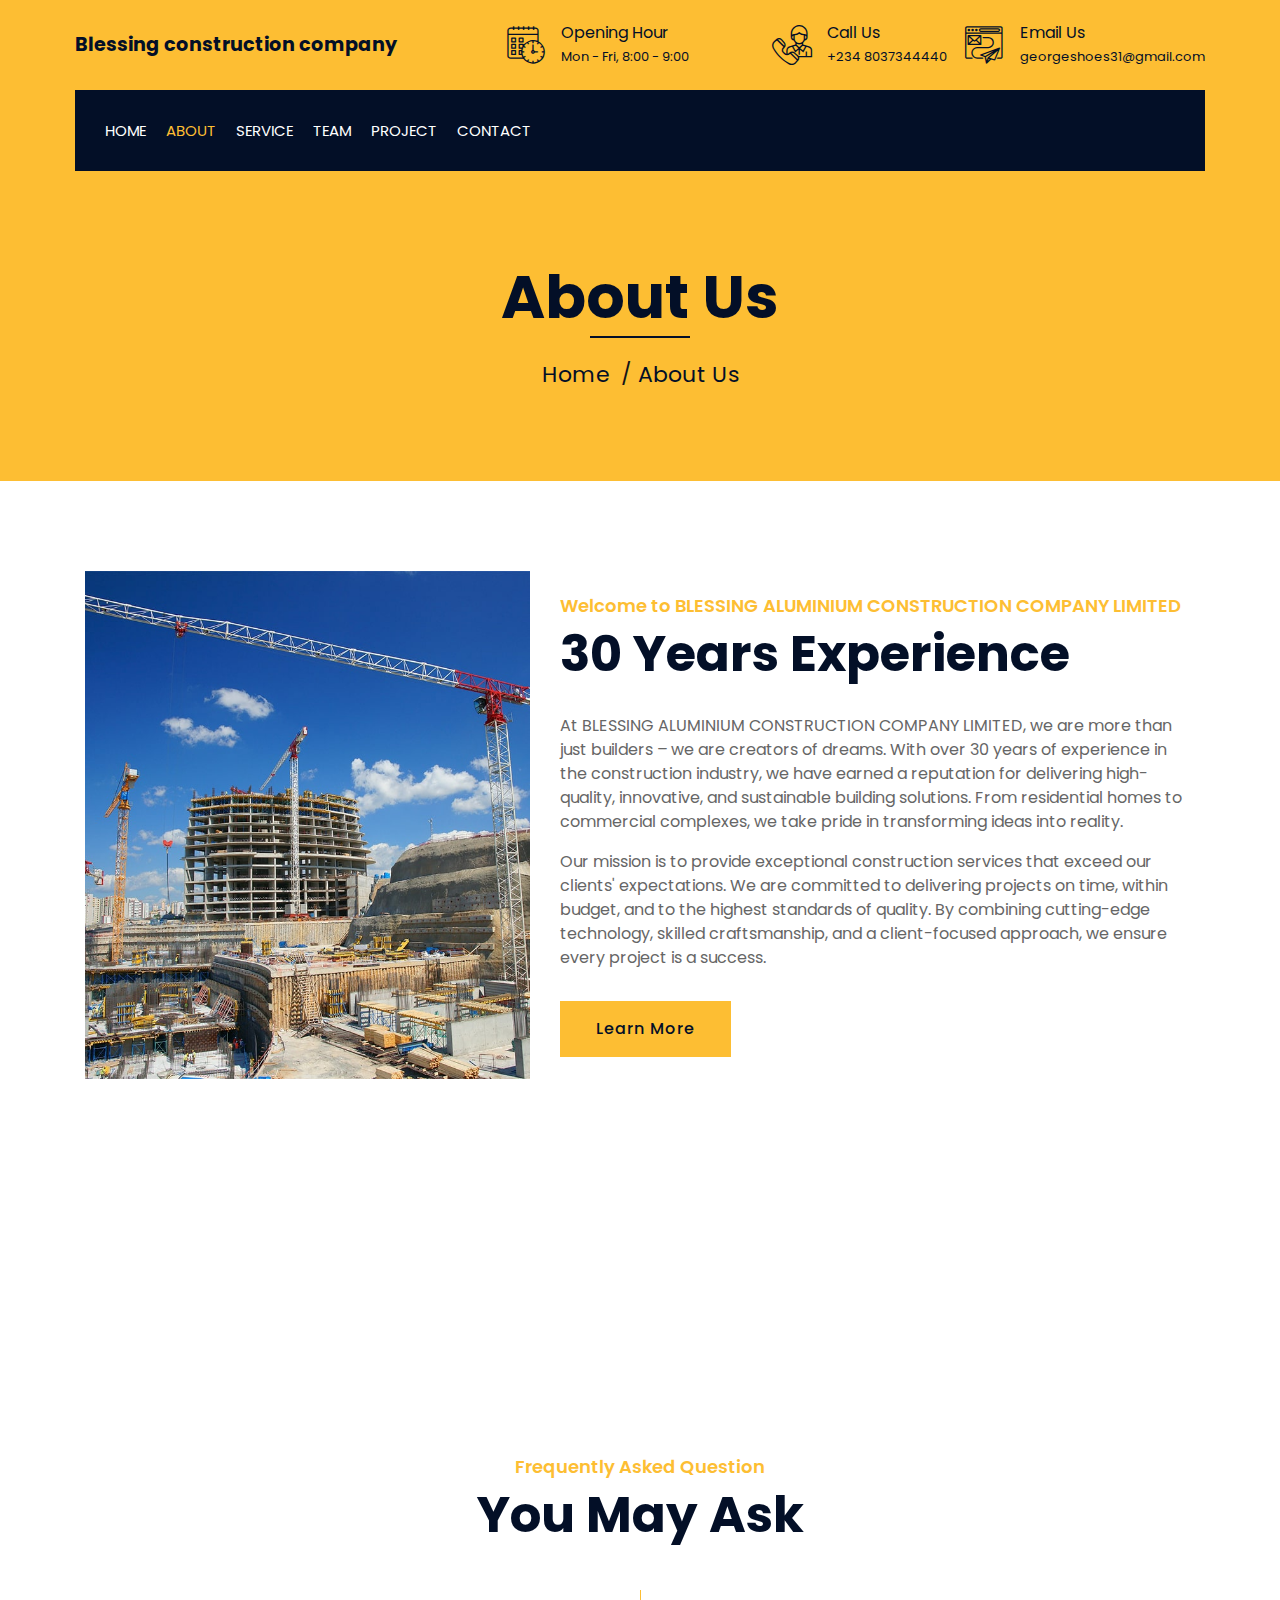
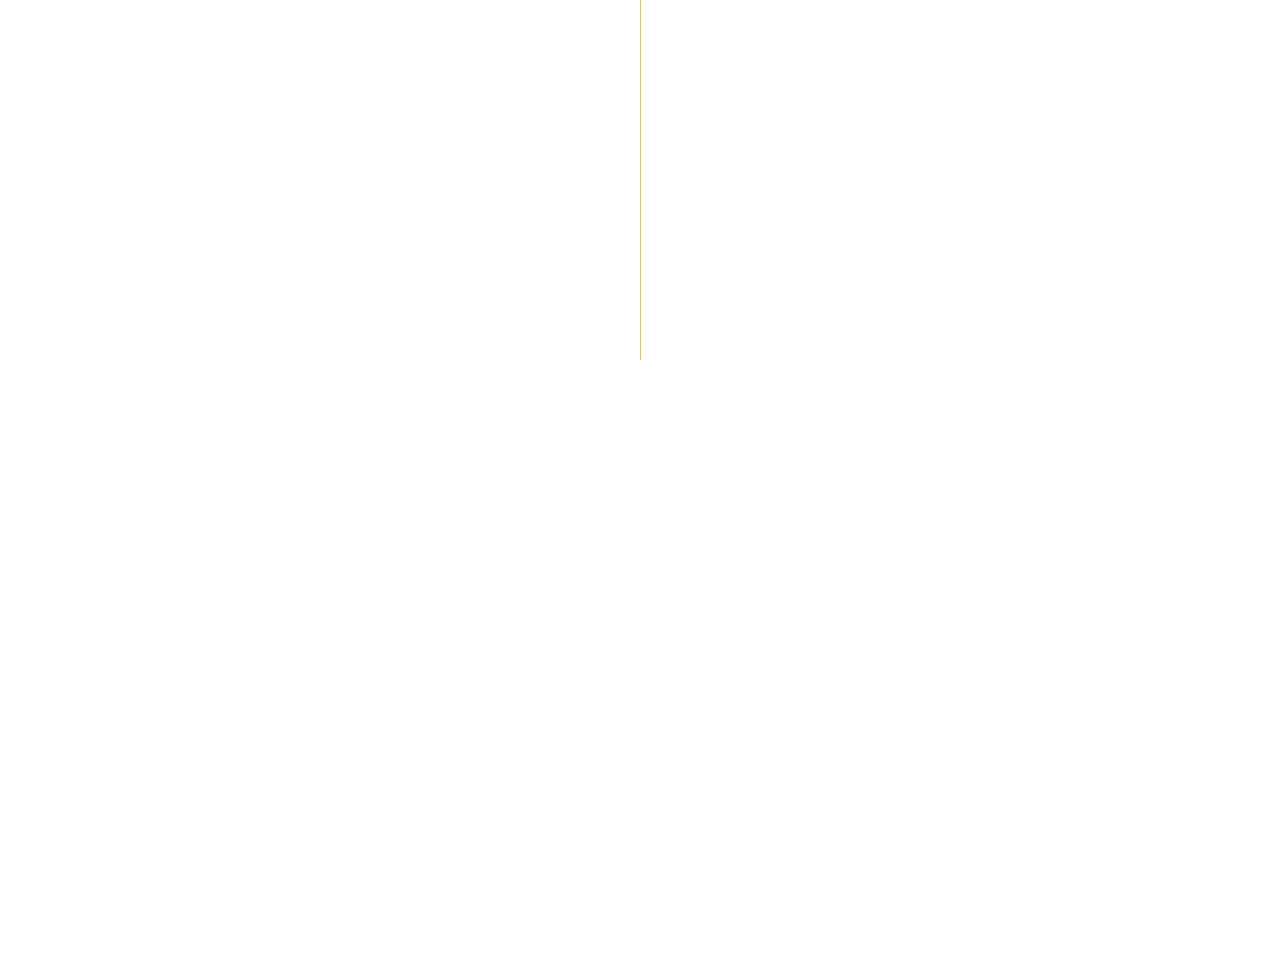
==== commit ff6ca6ac: "service done commit" ====
--- a/about.html
+++ b/about.html
@@ -367,9 +367,9 @@
                         <div class="col-md-6 col-lg-3">
                             <div class="footer-contact">
                                 <h2>Office Contact</h2>
-                                <p><i class="fa fa-map-marker-alt"></i>Your Location, City, Country</p>
-                                <p><i class="fa fa-phone-alt"></i>+012 345 67890</p>
-                                <p><i class="fa fa-envelope"></i>info@example.com</p>
+                                <p><i class="fa fa-map-marker-alt"></i>123 Construction St, lagos, Nigeria</p>
+                                <p><i class="fa fa-phone-alt"></i>+234 8037344440</p>
+                                <p><i class="fa fa-envelope"></i>georgeshoes31@gmail.com</p>
                                 <div class="footer-social">
                                     <a href="https://freewebsitecode.com/"><i class="fab fa-twitter"></i></a>
                                     <a href="https://facebook.com/freewebsitecode"><i class="fab fa-facebook-f"></i></a>
